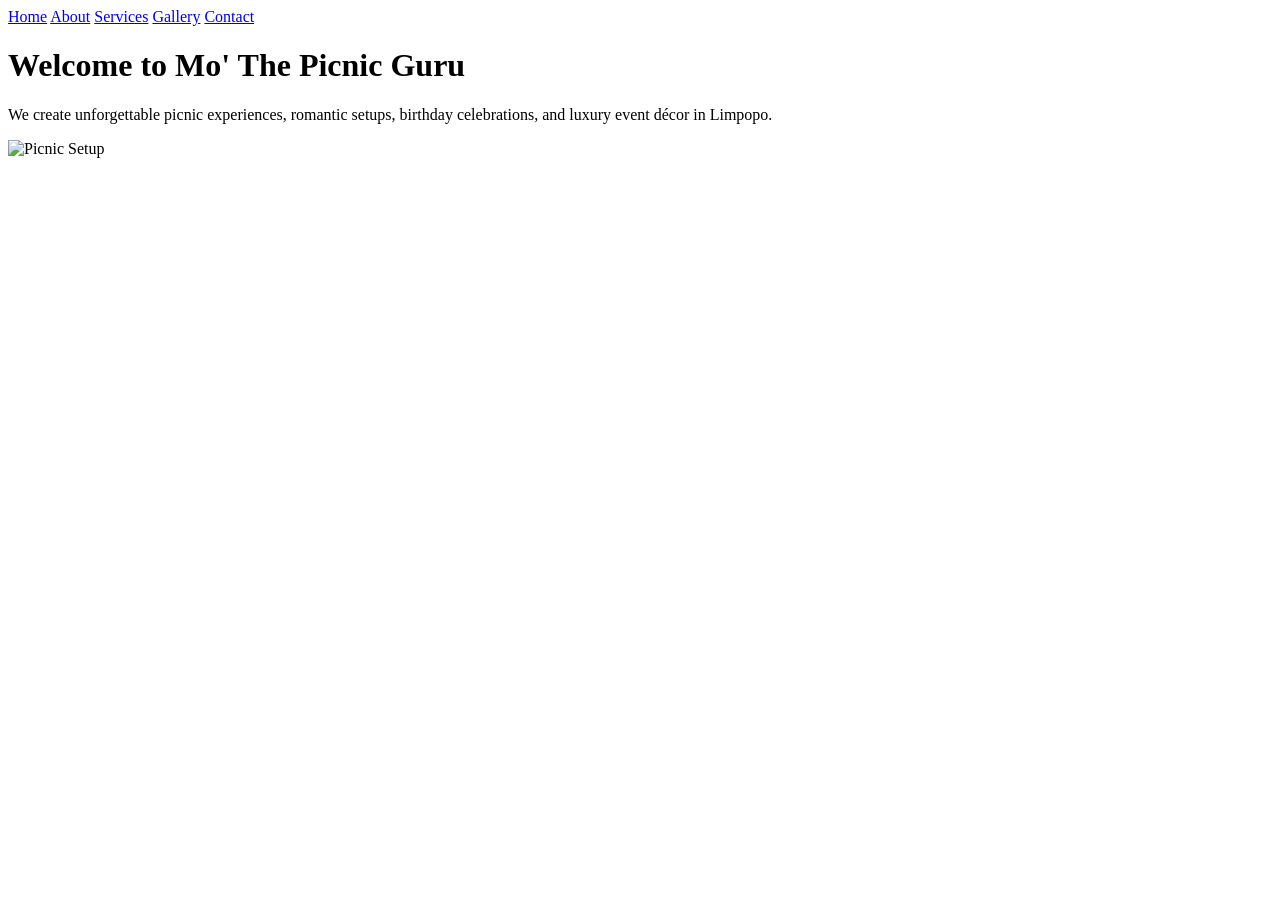
==== index.html @ 374769f3 "Update and rename index.html.txt to index.html Added comments for the navigation and updated the ima" ====
<!DOCTYPE html>
<html>

<head>
    <title>Mo' The Picnic Guru</title>
    <link rel="stylesheet" href="css/style.css">
</head>

<body>
<!-- This is a navigation menu -->
    <nav>
        <a href="index.html">Home</a>
        <a href="about.html">About</a>
        <a href="services.html">Services</a>
        <a href="gallery.html">Gallery</a>
        <a href="contact.html">Contact</a>
    </nav>

    <h1>Welcome to Mo' The Picnic Guru</h1>

    <p>
        We create unforgettable picnic experiences, romantic setups,
        birthday celebrations, and luxury event décor in Limpopo.
    </p>

    <img src="images/picnic1.jpeg" width="350" alt="Picnic Setup">

    <script src="js/script.js"></script>

</body>

</html>
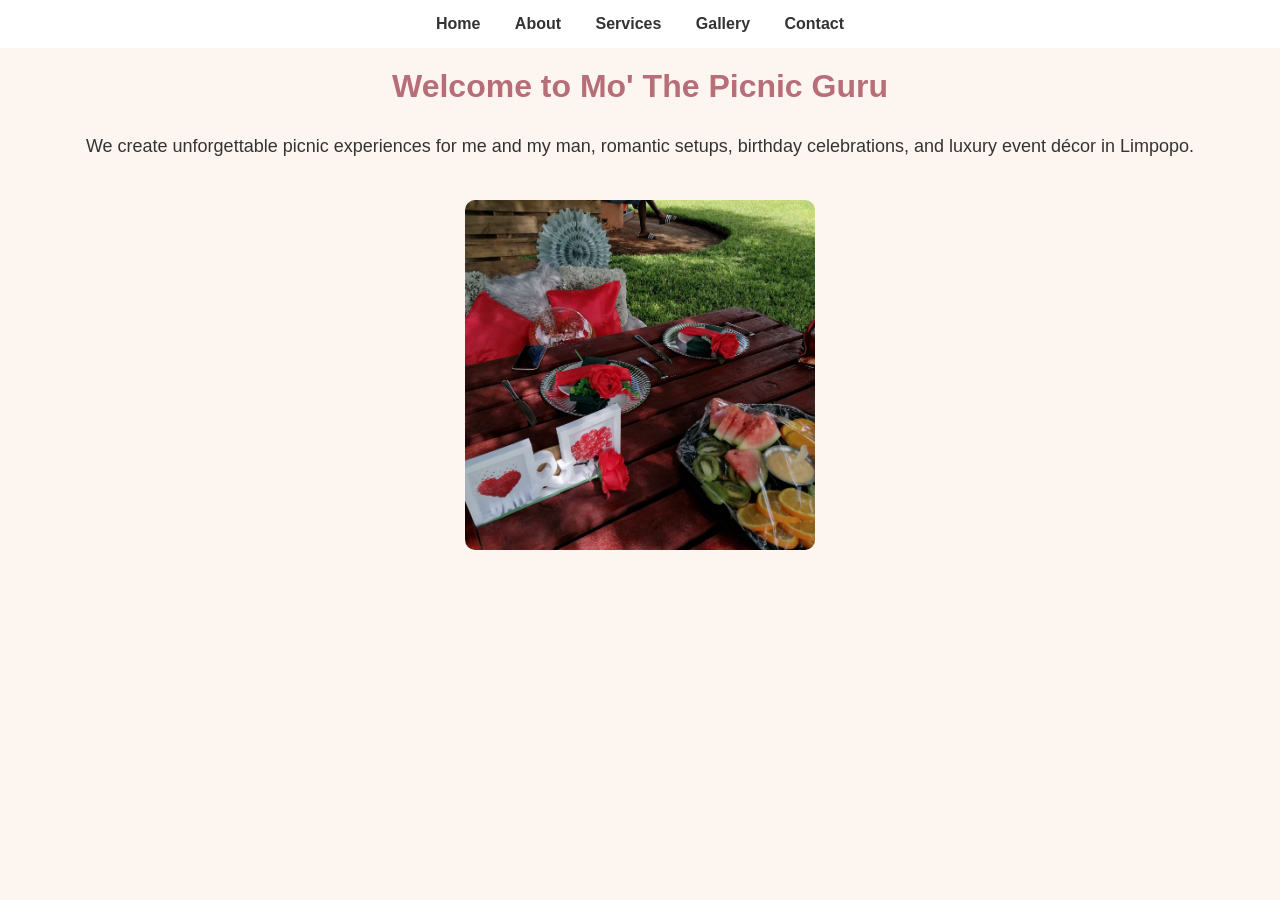
==== commit 32422c7f: "Update index.html" ====
--- a/index.html
+++ b/index.html
@@ -19,7 +19,7 @@
     <h1>Welcome to Mo' The Picnic Guru</h1>
 
     <p>
-        We create unforgettable picnic experiences, romantic setups,
+        We create unforgettable picnic experiences for me and my man, romantic setups,
         birthday celebrations, and luxury event décor in Limpopo.
     </p>
 
--- a/css/style.css
+++ b/css/style.css
@@ -0,0 +1,45 @@
+body {
+    font-family: Arial, sans-serif;
+    background-color: #fdf6f0;
+    margin: 0;
+    padding: 0;
+    text-align: center;
+}
+
+h1 {
+    color: #b76e79;
+    margin-top: 20px;
+}
+
+p {
+    font-size: 18px;
+    color: #333;
+    padding: 10px;
+}
+
+nav {
+    background-color: #fff;
+    padding: 15px;
+}
+
+nav a {
+    text-decoration: none;
+    color: #333;
+    margin: 15px;
+    font-weight: bold;
+}
+
+nav a:hover {
+    color: #b76e79;
+}
+
+img {
+    margin: 15px;
+    border-radius: 10px;
+}
+
+.gallery img {
+    width: 300px;
+    height: 200px;
+    object-fit: cover;
+}
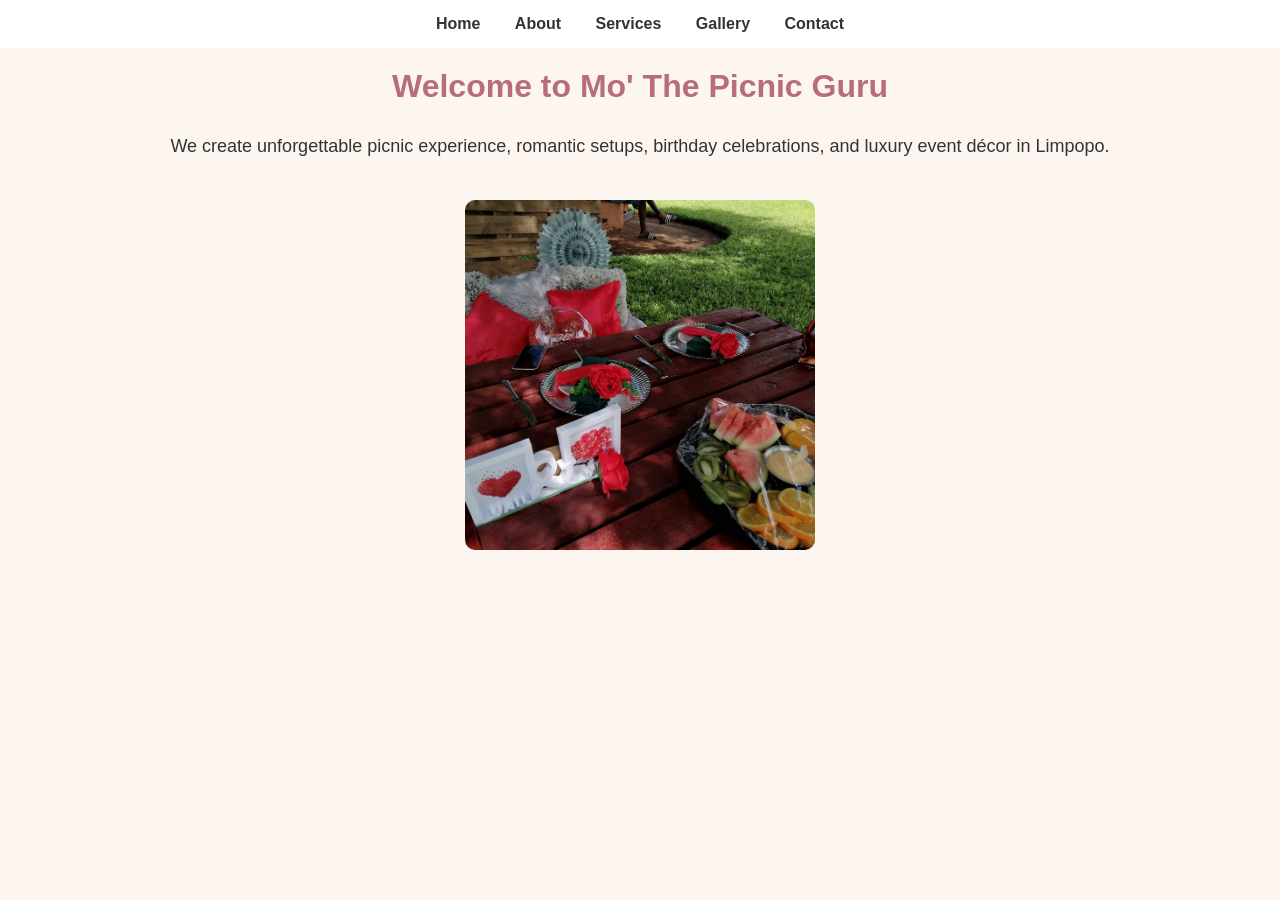
==== commit 42cb8b3d: "Update index.html Updated file with comments" ====
--- a/index.html
+++ b/index.html
@@ -2,6 +2,7 @@
 <html>
 
 <head>
+    <!-- This is the Title of the website  -->
     <title>Mo' The Picnic Guru</title>
     <link rel="stylesheet" href="css/style.css">
 </head>
@@ -19,10 +20,11 @@
     <h1>Welcome to Mo' The Picnic Guru</h1>
 
     <p>
-        We create unforgettable picnic experiences for me and my man, romantic setups,
+        We create unforgettable picnic experience, romantic setups,
         birthday celebrations, and luxury event décor in Limpopo.
     </p>
 
+    <!-- This is the main image -->
     <img src="images/picnic1.jpeg" width="350" alt="Picnic Setup">
 
     <script src="js/script.js"></script>
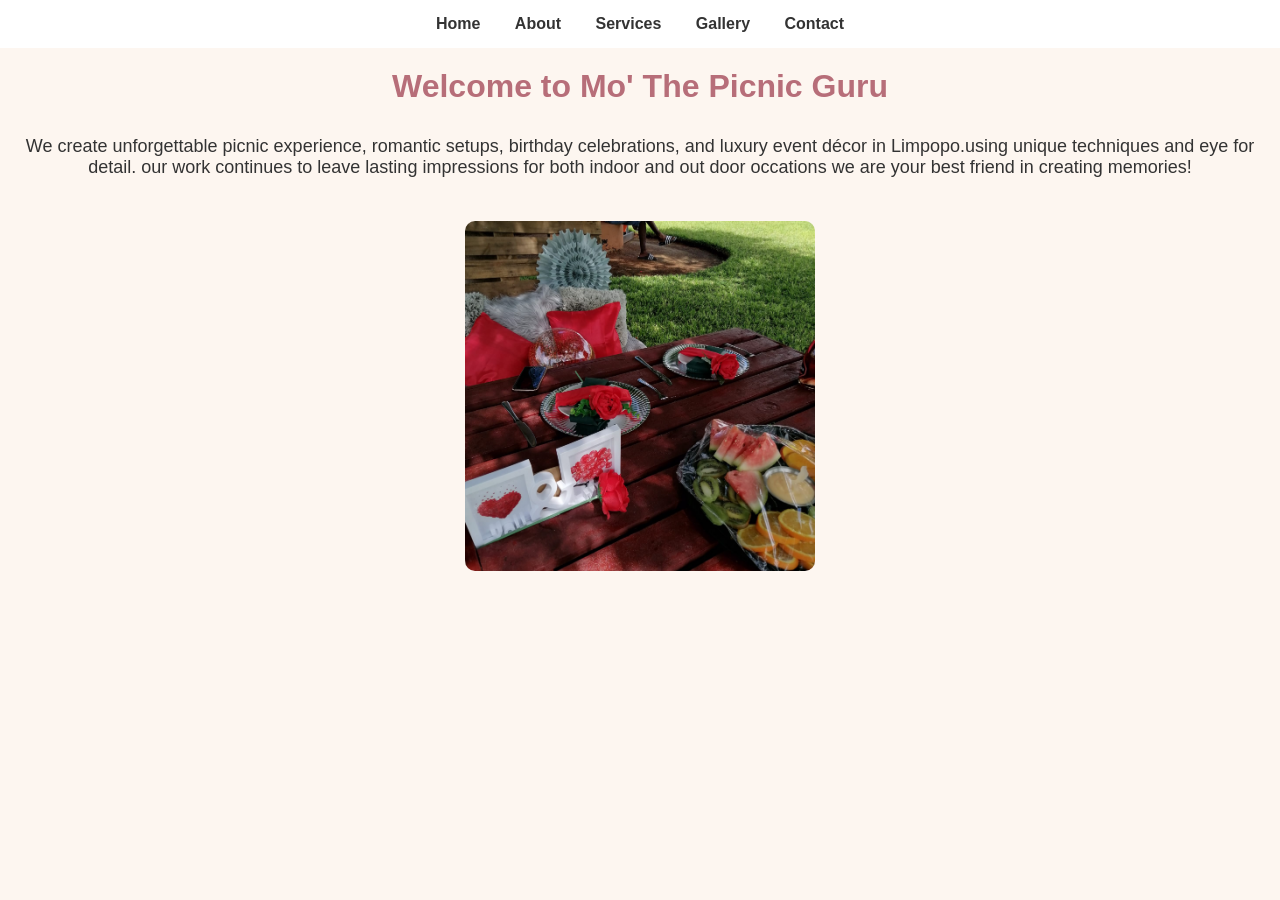
==== commit 12171f4c: "Add files via upload" ====
--- a/index.html
+++ b/index.html
@@ -14,14 +14,17 @@
         <a href="about.html">About</a>
         <a href="services.html">Services</a>
         <a href="gallery.html">Gallery</a>
-        <a href="contact.html">Contact</a>
+        <a href="contact.html">Contact</a> 
     </nav>
 
     <h1>Welcome to Mo' The Picnic Guru</h1>
 
     <p>
         We create unforgettable picnic experience, romantic setups,
-        birthday celebrations, and luxury event décor in Limpopo.
+        birthday celebrations, and luxury event décor in Limpopo.using unique techniques and
+         eye for detail. our work continues to leave lasting impressions for both indoor
+         and out door occations 
+         we are your best friend in creating memories!
     </p>
 
     <!-- This is the main image -->
@@ -31,4 +34,4 @@
 
 </body>
 
-</html>
+</html>
--- a/css/style.css
+++ b/css/style.css
@@ -42,4 +42,4 @@
     width: 300px;
     height: 200px;
     object-fit: cover;
-}
+}
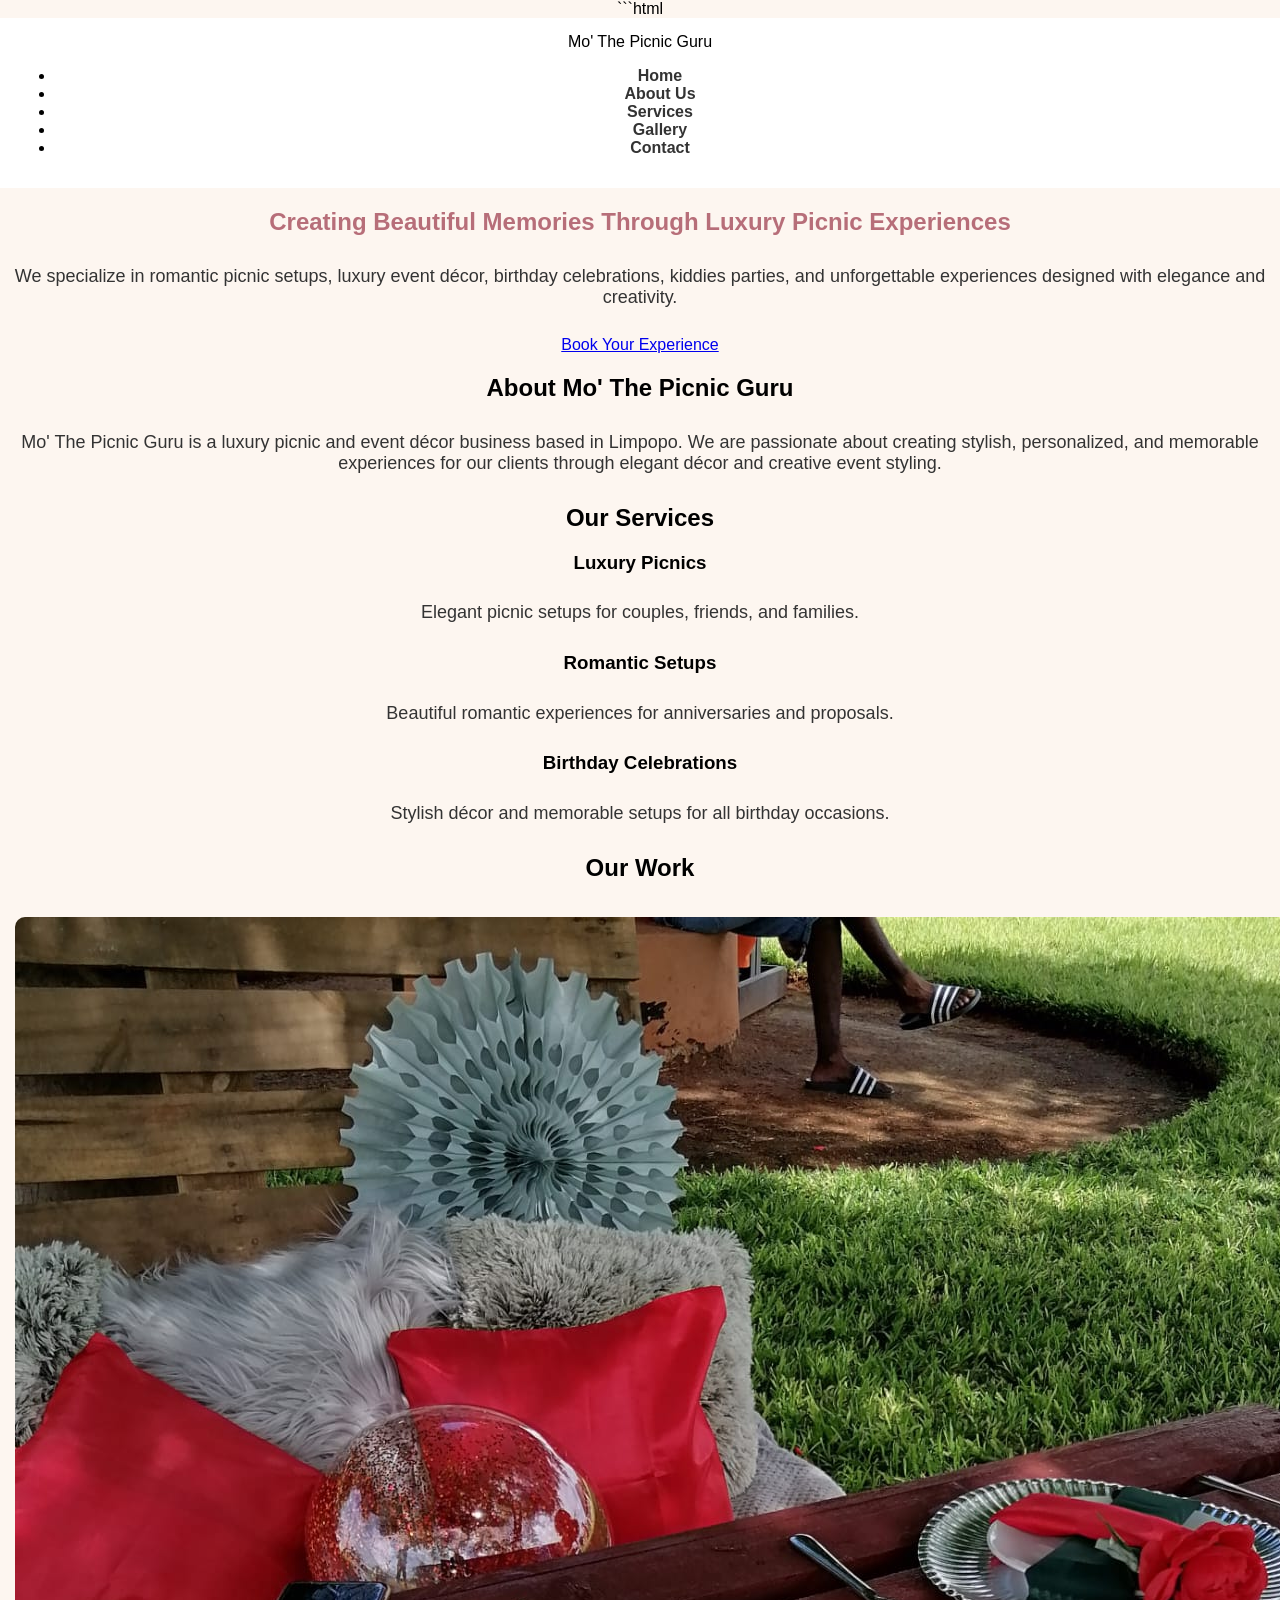
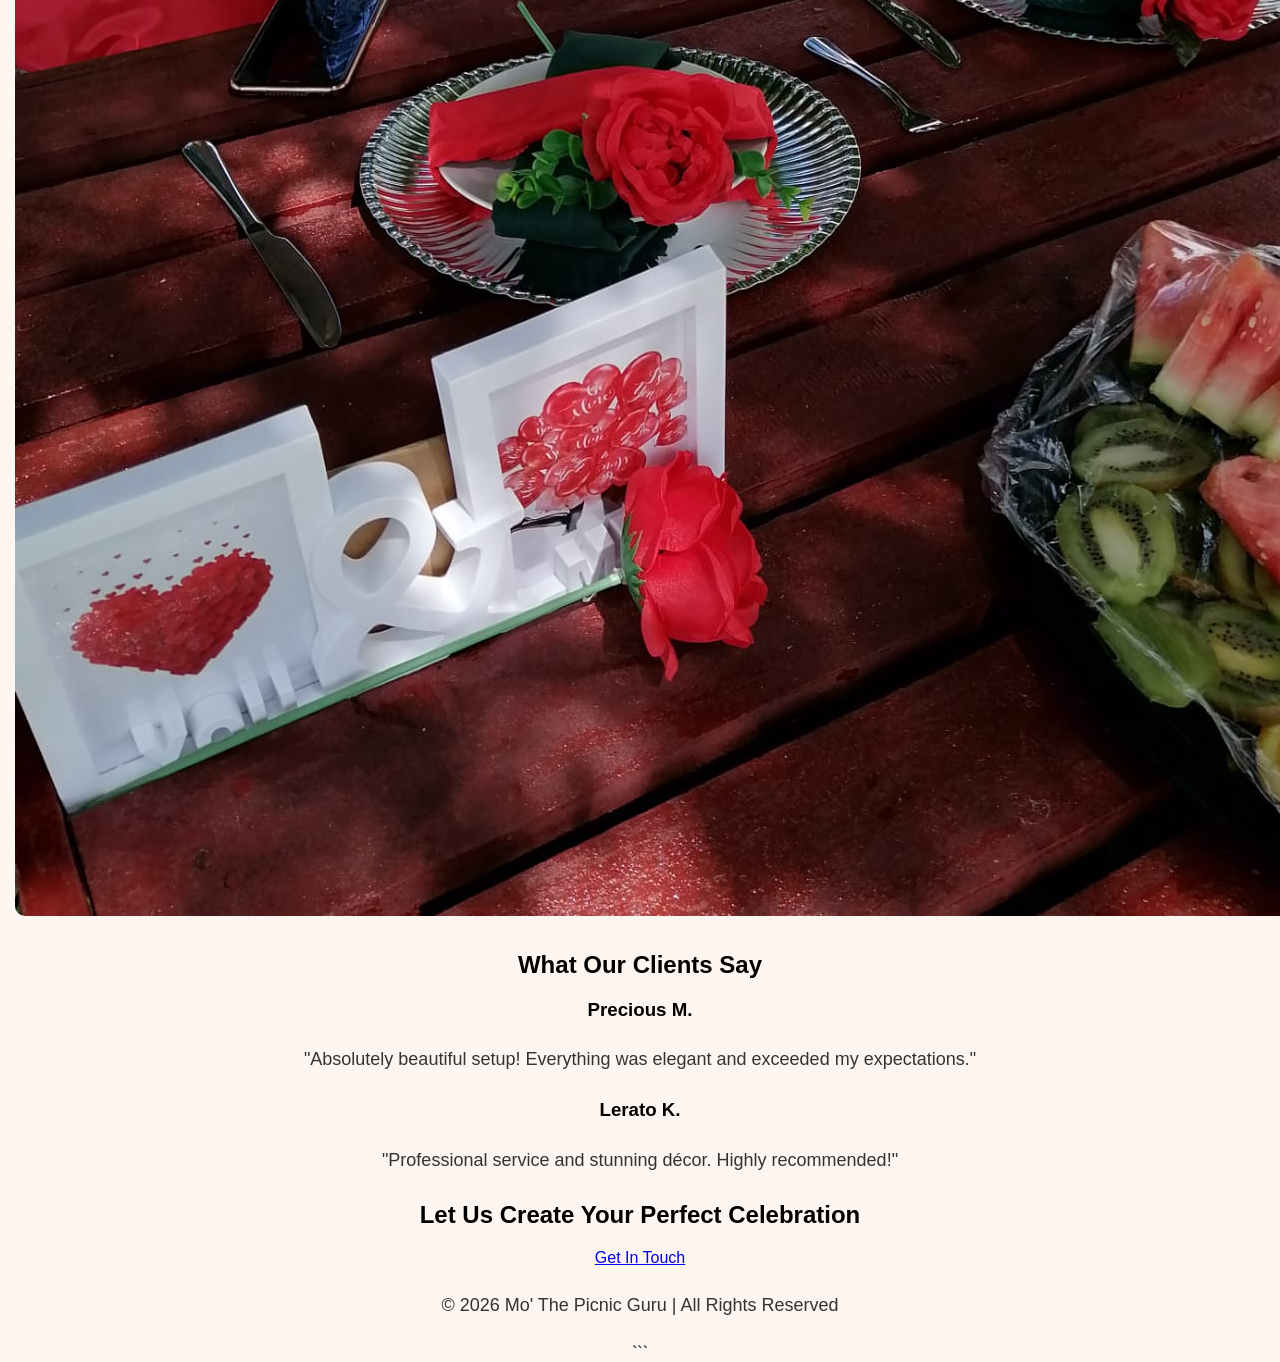
==== commit 218429a2: "Update index.html I enhanced my whole page to make it look better" ====
--- a/index.html
+++ b/index.html
@@ -1,37 +1,164 @@
+```html
 <!DOCTYPE html>
-<html>
+<html lang="en">
 
 <head>
-    <!-- This is the Title of the website  -->
-    <title>Mo' The Picnic Guru</title>
+    <meta charset="UTF-8">
+    <meta name="viewport" content="width=device-width, initial-scale=1.0">
+
+    <!-- Website Title -->
+    <title>Mo' The Picnic Guru | Luxury Picnic & Event Décor</title>
+
+    <!-- SEO Description -->
+    <meta name="description"
+        content="Mo' The Picnic Guru creates luxury picnic experiences, romantic setups, birthday celebrations, and elegant event décor in Limpopo.">
+
+    <!-- CSS -->
     <link rel="stylesheet" href="css/style.css">
+
+    <!-- Google Fonts -->
+    <link rel="preconnect" href="https://fonts.googleapis.com">
+    <link rel="preconnect" href="https://fonts.gstatic.com" crossorigin>
+
+    <link
+        href="https://fonts.googleapis.com/css2?family=Playfair+Display:wght@500;700&family=Poppins:wght@300;400;500;600&display=swap"
+        rel="stylesheet">
 </head>
 
 <body>
-<!-- This is a navigation menu -->
-    <nav>
-        <a href="index.html">Home</a>
-        <a href="about.html">About</a>
-        <a href="services.html">Services</a>
-        <a href="gallery.html">Gallery</a>
-        <a href="contact.html">Contact</a> 
-    </nav>
 
-    <h1>Welcome to Mo' The Picnic Guru</h1>
+    <!-- Navigation -->
+    <header>
+        <nav class="navbar">
+            <div class="logo">Mo' The Picnic Guru</div>
 
-    <p>
-        We create unforgettable picnic experience, romantic setups,
-        birthday celebrations, and luxury event décor in Limpopo.using unique techniques and
-         eye for detail. our work continues to leave lasting impressions for both indoor
-         and out door occations 
-         we are your best friend in creating memories!
-    </p>
+            <ul class="nav-links">
+                <li><a href="index.html">Home</a></li>
+                <li><a href="about.html">About Us</a></li>
+                <li><a href="services.html">Services</a></li>
+                <li><a href="gallery.html">Gallery</a></li>
+                <li><a href="contact.html">Contact</a></li>
+            </ul>
+        </nav>
+    </header>
 
-    <!-- This is the main image -->
-    <img src="images/picnic1.jpeg" width="350" alt="Picnic Setup">
+    <!-- Hero Section -->
+    <section class="hero-section">
+
+        <div class="hero-content">
+            <h1>Creating Beautiful Memories Through Luxury Picnic Experiences</h1>
+
+            <p>
+                We specialize in romantic picnic setups, luxury event décor,
+                birthday celebrations, kiddies parties, and unforgettable experiences
+                designed with elegance and creativity.
+            </p>
+
+            <a href="contact.html" class="hero-btn">Book Your Experience</a>
+        </div>
+
+    </section>
+
+    <!-- About Preview -->
+    <section class="about-preview">
+
+        <div class="section-title">
+            <h2>About Mo' The Picnic Guru</h2>
+        </div>
+
+        <p>
+            Mo' The Picnic Guru is a luxury picnic and event décor business based in Limpopo.
+            We are passionate about creating stylish, personalized, and memorable experiences
+            for our clients through elegant décor and creative event styling.
+        </p>
+
+    </section>
+
+    <!-- Services Section -->
+    <section class="services-section">
+
+        <div class="section-title">
+            <h2>Our Services</h2>
+        </div>
+
+        <div class="services-container">
+
+            <div class="service-card">
+                <h3>Luxury Picnics</h3>
+                <p>Elegant picnic setups for couples, friends, and families.</p>
+            </div>
+
+            <div class="service-card">
+                <h3>Romantic Setups</h3>
+                <p>Beautiful romantic experiences for anniversaries and proposals.</p>
+            </div>
+
+            <div class="service-card">
+                <h3>Birthday Celebrations</h3>
+                <p>Stylish décor and memorable setups for all birthday occasions.</p>
+            </div>
+
+        </div>
+
+    </section>
+
+    <!-- Gallery Preview -->
+    <section class="gallery-preview">
+
+        <div class="section-title">
+            <h2>Our Work</h2>
+        </div>
+
+        <img src="images/picnic1.jpeg" alt="Luxury Picnic Setup">
+
+    </section>
+
+    <!-- Testimonials -->
+    <section class="testimonials">
+
+        <div class="section-title">
+            <h2>What Our Clients Say</h2>
+        </div>
+
+        <div class="testimonial-container">
+
+            <div class="testimonial-card">
+                <h3>Precious M.</h3>
+                <p>
+                    "Absolutely beautiful setup! Everything was elegant and exceeded my expectations."
+                </p>
+            </div>
+
+            <div class="testimonial-card">
+                <h3>Lerato K.</h3>
+                <p>
+                    "Professional service and stunning décor. Highly recommended!"
+                </p>
+            </div>
+
+        </div>
+
+    </section>
+
+    <!-- Call To Action -->
+    <section class="cta-section">
+
+        <h2>Let Us Create Your Perfect Celebration</h2>
+
+        <a href="contact.html" class="hero-btn">Get In Touch</a>
+
+    </section>
+
+    <!-- Footer -->
+    <footer>
+
+        <p>&copy; 2026 Mo' The Picnic Guru | All Rights Reserved</p>
+
+    </footer>
 
     <script src="js/script.js"></script>
 
 </body>
 
-</html>+</html>
+```
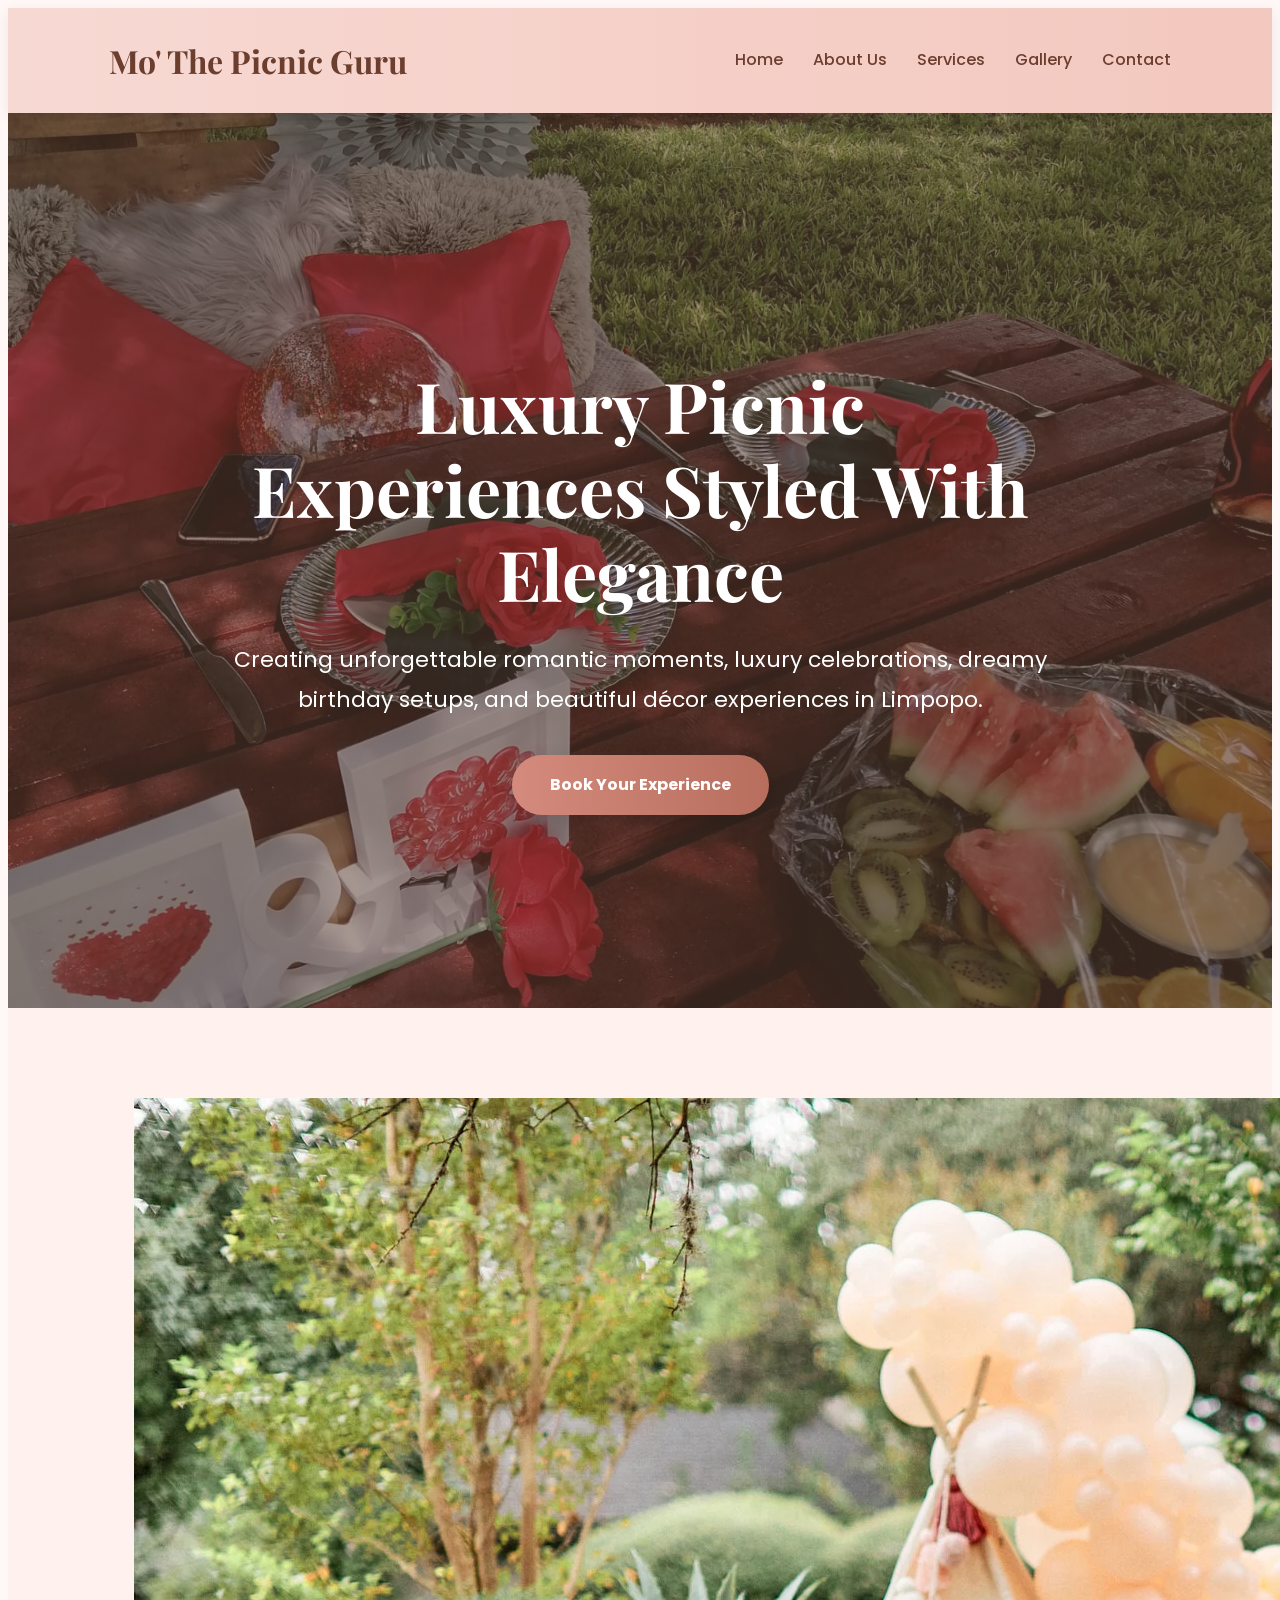
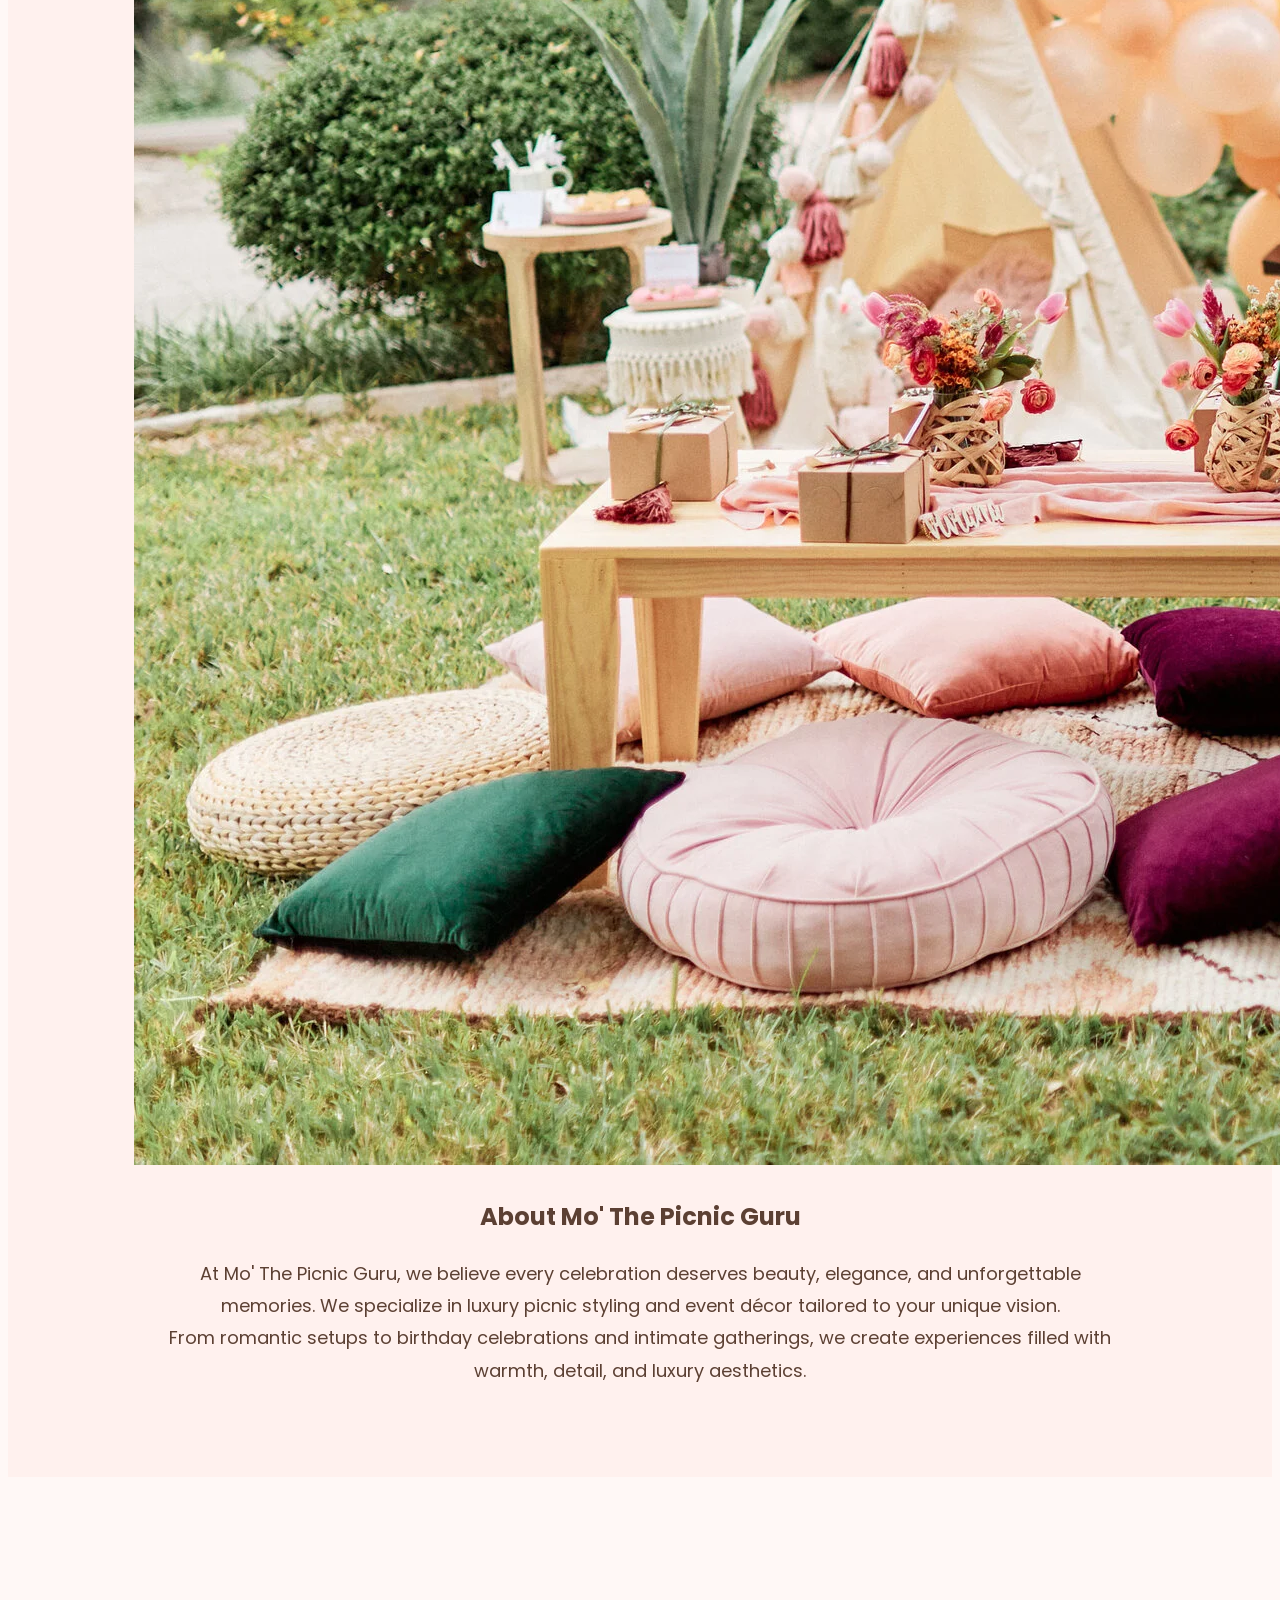
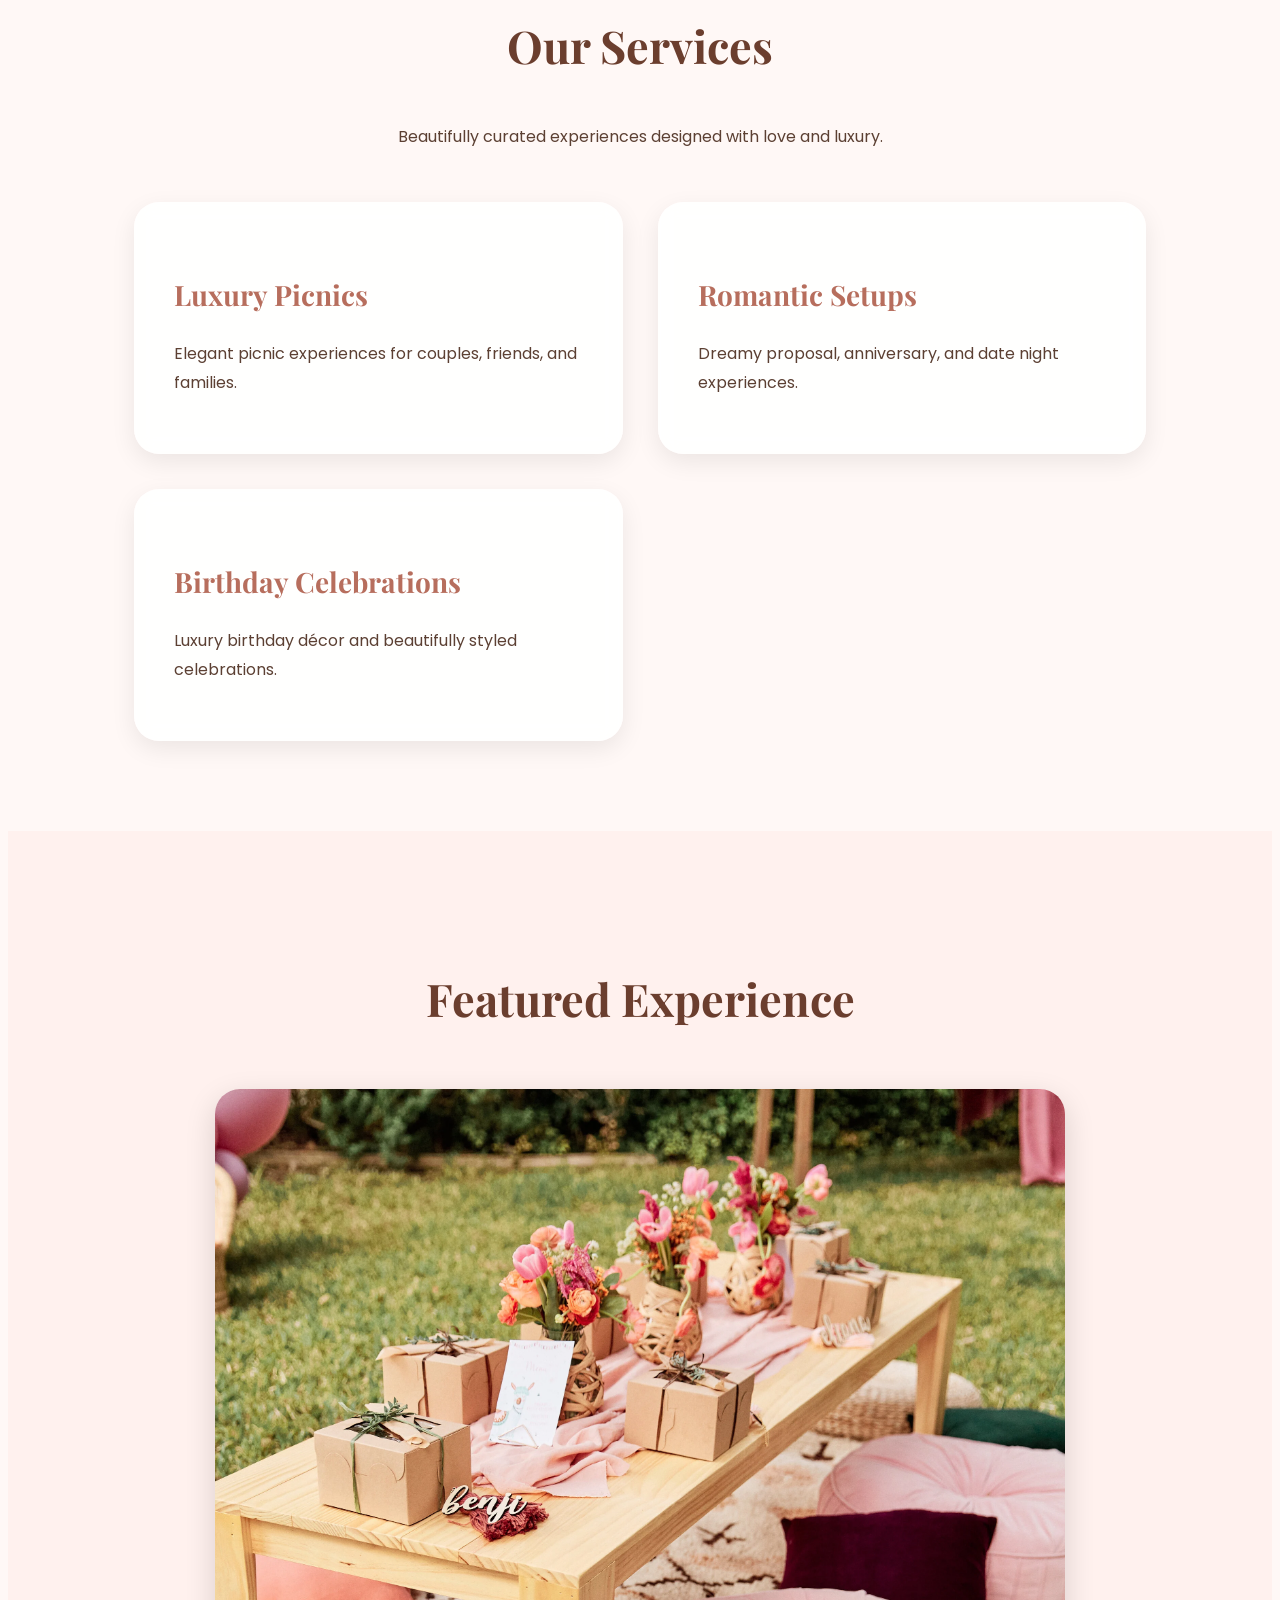
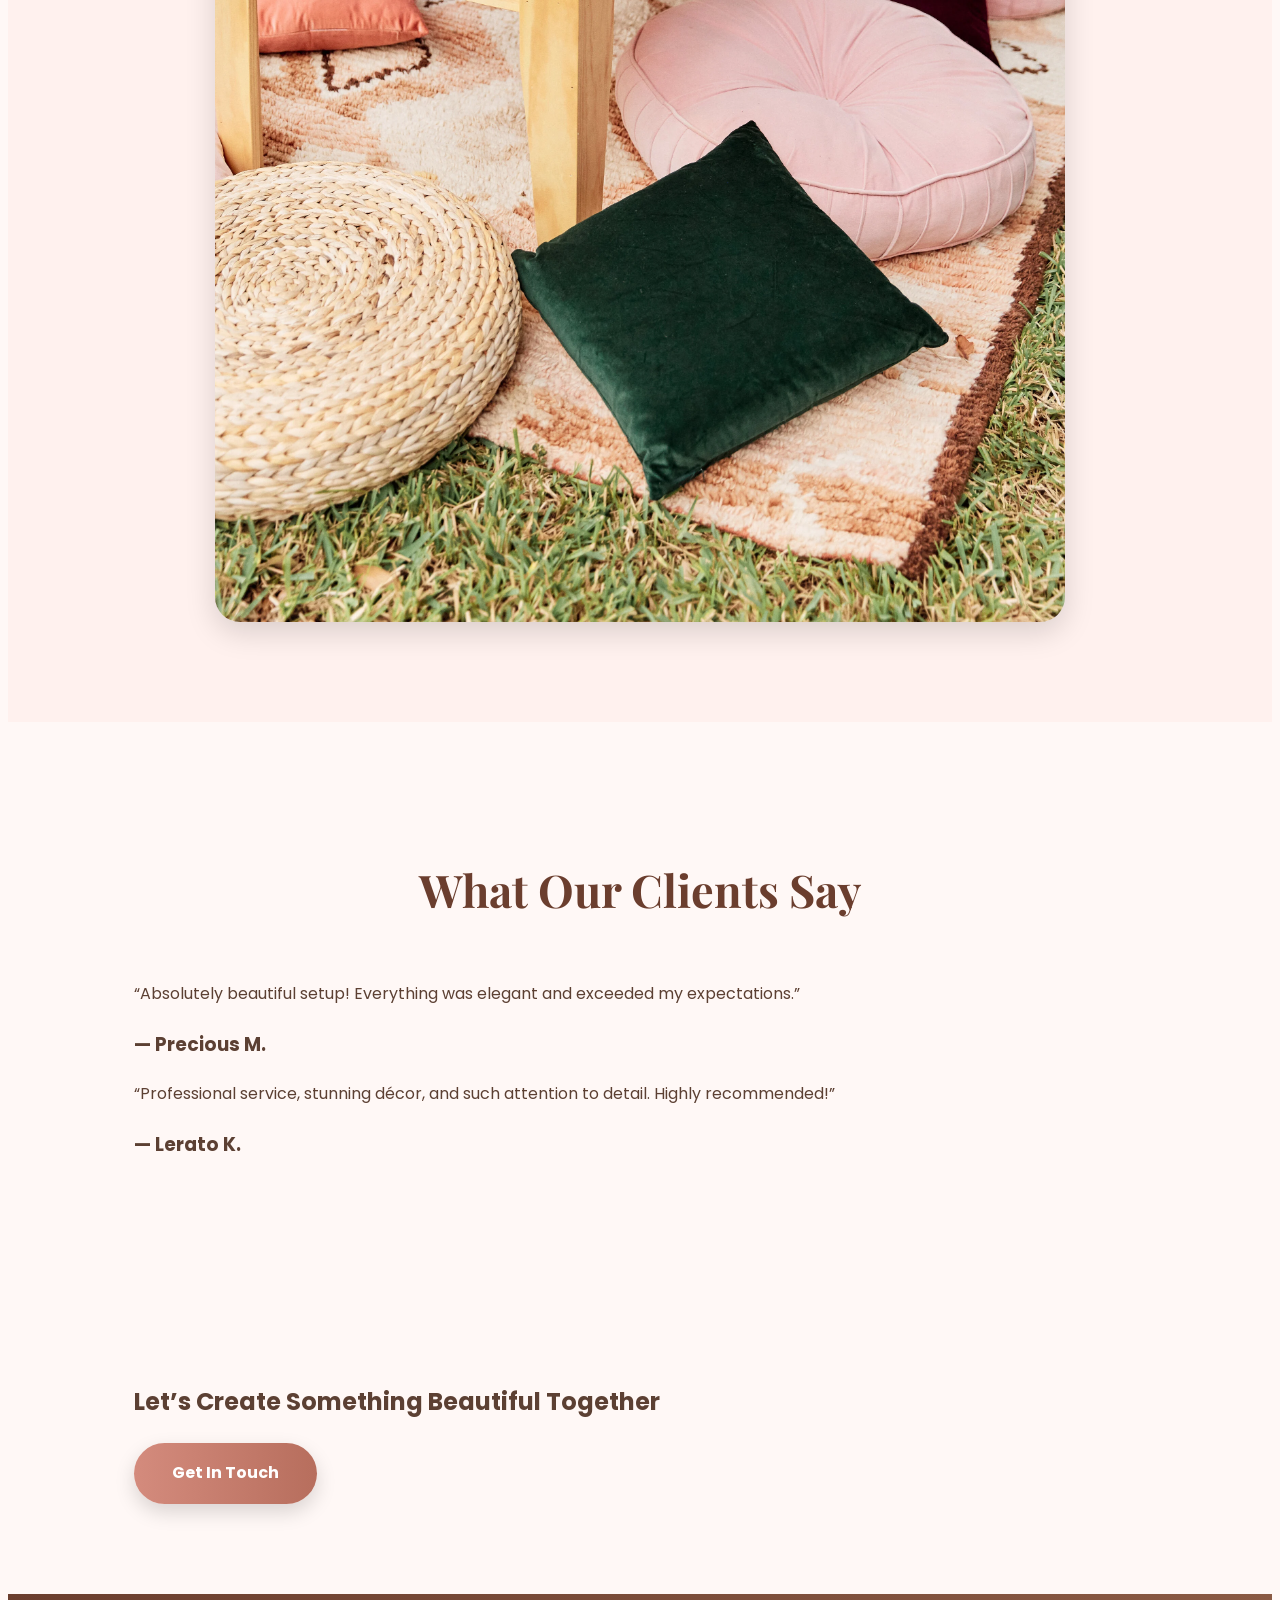
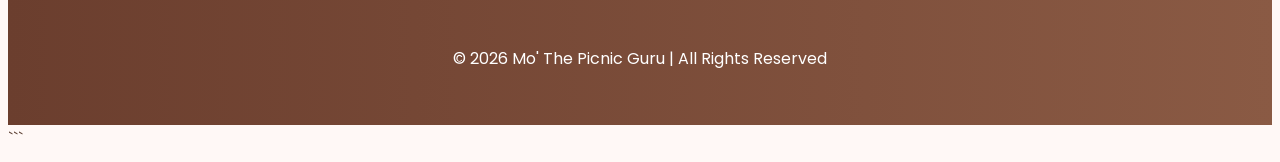
==== commit a2788dd2: "Update index.html" ====
--- a/index.html
+++ b/index.html
@@ -1,4 +1,3 @@
-```html
 <!DOCTYPE html>
 <html lang="en">
 
@@ -6,14 +5,11 @@
     <meta charset="UTF-8">
     <meta name="viewport" content="width=device-width, initial-scale=1.0">
 
-    <!-- Website Title -->
     <title>Mo' The Picnic Guru | Luxury Picnic & Event Décor</title>
 
-    <!-- SEO Description -->
     <meta name="description"
-        content="Mo' The Picnic Guru creates luxury picnic experiences, romantic setups, birthday celebrations, and elegant event décor in Limpopo.">
+        content="Luxury picnic experiences, romantic setups, birthday celebrations, and elegant décor in Limpopo.">
 
-    <!-- CSS -->
     <link rel="stylesheet" href="css/style.css">
 
     <!-- Google Fonts -->
@@ -30,31 +26,36 @@
     <!-- Navigation -->
     <header>
         <nav class="navbar">
+
             <div class="logo">Mo' The Picnic Guru</div>
 
             <ul class="nav-links">
-                <li><a href="index.html">Home</a></li>
+                <li><a href="index.html" class="active">Home</a></li>
                 <li><a href="about.html">About Us</a></li>
                 <li><a href="services.html">Services</a></li>
                 <li><a href="gallery.html">Gallery</a></li>
                 <li><a href="contact.html">Contact</a></li>
             </ul>
+
         </nav>
     </header>
 
     <!-- Hero Section -->
     <section class="hero-section">
 
+        <div class="hero-overlay"></div>
+
         <div class="hero-content">
-            <h1>Creating Beautiful Memories Through Luxury Picnic Experiences</h1>
+
+            <h1>Luxury Picnic Experiences Styled With Elegance</h1>
 
             <p>
-                We specialize in romantic picnic setups, luxury event décor,
-                birthday celebrations, kiddies parties, and unforgettable experiences
-                designed with elegance and creativity.
+                Creating unforgettable romantic moments, luxury celebrations,
+                dreamy birthday setups, and beautiful décor experiences in Limpopo.
             </p>
 
             <a href="contact.html" class="hero-btn">Book Your Experience</a>
+
         </div>
 
     </section>
@@ -62,40 +63,52 @@
     <!-- About Preview -->
     <section class="about-preview">
 
-        <div class="section-title">
-            <h2>About Mo' The Picnic Guru</h2>
+        <div class="about-image">
+            <img src="images/picnic16.jpeg" alt="Luxury Picnic Setup">
         </div>
 
-        <p>
-            Mo' The Picnic Guru is a luxury picnic and event décor business based in Limpopo.
-            We are passionate about creating stylish, personalized, and memorable experiences
-            for our clients through elegant décor and creative event styling.
-        </p>
+        <div class="about-text">
+
+            <h2>About Mo' The Picnic Guru</h2>
+
+            <p>
+                At Mo' The Picnic Guru, we believe every celebration deserves beauty,
+                elegance, and unforgettable memories. We specialize in luxury picnic
+                styling and event décor tailored to your unique vision.
+            </p>
+
+            <p>
+                From romantic setups to birthday celebrations and intimate gatherings,
+                we create experiences filled with warmth, detail, and luxury aesthetics.
+            </p>
+
+        </div>
 
     </section>
 
-    <!-- Services Section -->
+    <!-- Services -->
     <section class="services-section">
 
         <div class="section-title">
             <h2>Our Services</h2>
+            <p>Beautifully curated experiences designed with love and luxury.</p>
         </div>
 
         <div class="services-container">
 
             <div class="service-card">
                 <h3>Luxury Picnics</h3>
-                <p>Elegant picnic setups for couples, friends, and families.</p>
+                <p>Elegant picnic experiences for couples, friends, and families.</p>
             </div>
 
             <div class="service-card">
                 <h3>Romantic Setups</h3>
-                <p>Beautiful romantic experiences for anniversaries and proposals.</p>
+                <p>Dreamy proposal, anniversary, and date night experiences.</p>
             </div>
 
             <div class="service-card">
                 <h3>Birthday Celebrations</h3>
-                <p>Stylish décor and memorable setups for all birthday occasions.</p>
+                <p>Luxury birthday décor and beautifully styled celebrations.</p>
             </div>
 
         </div>
@@ -106,10 +119,12 @@
     <section class="gallery-preview">
 
         <div class="section-title">
-            <h2>Our Work</h2>
+            <h2>Featured Experience</h2>
         </div>
 
-        <img src="images/picnic1.jpeg" alt="Luxury Picnic Setup">
+        <div class="gallery-image">
+            <img src="images/picnic6.jpeg" alt="Luxury Picnic Experience">
+        </div>
 
     </section>
 
@@ -123,27 +138,29 @@
         <div class="testimonial-container">
 
             <div class="testimonial-card">
-                <h3>Precious M.</h3>
                 <p>
-                    "Absolutely beautiful setup! Everything was elegant and exceeded my expectations."
+                    “Absolutely beautiful setup! Everything was elegant and exceeded my expectations.”
                 </p>
+
+                <h3>— Precious M.</h3>
             </div>
 
             <div class="testimonial-card">
-                <h3>Lerato K.</h3>
                 <p>
-                    "Professional service and stunning décor. Highly recommended!"
+                    “Professional service, stunning décor, and such attention to detail. Highly recommended!”
                 </p>
+
+                <h3>— Lerato K.</h3>
             </div>
 
         </div>
 
     </section>
 
-    <!-- Call To Action -->
+    <!-- CTA -->
     <section class="cta-section">
 
-        <h2>Let Us Create Your Perfect Celebration</h2>
+        <h2>Let’s Create Something Beautiful Together</h2>
 
         <a href="contact.html" class="hero-btn">Get In Touch</a>
 
@@ -156,8 +173,6 @@
 
     </footer>
 
-    <script src="js/script.js"></script>
-
 </body>
 
 </html>
--- a/css/style.css
+++ b/css/style.css
@@ -1,45 +1,531 @@
-body {
-    font-family: Arial, sans-serif;
-    background-color: #fdf6f0;
+```css
+/* =========================
+   GOOGLE FONTS
+========================= */
+
+@import url('https://fonts.googleapis.com/css2?family=Playfair+Display:wght@500;700&family=Poppins:wght@300;400;500;600&display=swap');
+
+/* =========================
+   GLOBAL STYLING
+========================= */
+
+*{
     margin: 0;
     padding: 0;
+    box-sizing: border-box;
+}
+
+html{
+    scroll-behavior: smooth;
+}
+
+body{
+
+    font-family: 'Poppins', sans-serif;
+
+    background: #fff8f6;
+
+    color: #5c4033;
+
+    line-height: 1.8;
+}
+
+/* =========================
+   NAVIGATION
+========================= */
+
+.navbar{
+
+    display: flex;
+    justify-content: space-between;
+    align-items: center;
+
+    padding: 22px 8%;
+
+    background: linear-gradient(to right, #f7d9d3, #f3c8be);
+
+    position: sticky;
+    top: 0;
+    z-index: 1000;
+
+    box-shadow: 0px 4px 15px rgba(0,0,0,0.08);
+}
+
+.logo{
+
+    font-family: 'Playfair Display', serif;
+
+    font-size: 32px;
+
+    color: #6b3e2e;
+
+    font-weight: bold;
+}
+
+.nav-links{
+
+    display: flex;
+    gap: 30px;
+
+    list-style: none;
+}
+
+.nav-links a{
+
+    text-decoration: none;
+
+    color: #6b3e2e;
+
+    font-weight: 500;
+
+    transition: 0.3s ease;
+}
+
+.nav-links a:hover{
+
+    color: #d48b7d;
+
+    transform: translateY(-2px);
+}
+
+/* =========================
+   HERO SECTION
+========================= */
+
+.hero-section{
+
+    min-height: 95vh;
+
+    background:
+    linear-gradient(
+        rgba(92,64,51,0.55),
+        rgba(92,64,51,0.55)
+    ),
+    url('../images/picnic1.jpeg');
+
+    background-size: cover;
+    background-position: center;
+
+    display: flex;
+    justify-content: center;
+    align-items: center;
+
     text-align: center;
-}
-
-h1 {
-    color: #b76e79;
-    margin-top: 20px;
-}
-
-p {
+
+    padding: 20px;
+}
+
+.hero-content{
+
+    max-width: 850px;
+
+    color: white;
+
+    animation: fadeIn 1.5s ease;
+}
+
+.hero-content h1{
+
+    font-size: 70px;
+
+    margin-bottom: 25px;
+
+    font-family: 'Playfair Display', serif;
+
+    line-height: 1.2;
+}
+
+.hero-content p{
+
+    font-size: 22px;
+
+    margin-bottom: 35px;
+}
+
+/* =========================
+   BUTTONS
+========================= */
+
+.hero-btn{
+
+    display: inline-block;
+
+    padding: 16px 38px;
+
+    background: linear-gradient(to right, #d48b7d, #b76e5d);
+
+    color: white;
+
+    text-decoration: none;
+
+    border-radius: 50px;
+
+    font-weight: bold;
+
+    transition: 0.4s ease;
+
+    box-shadow: 0px 8px 20px rgba(0,0,0,0.15);
+}
+
+.hero-btn:hover{
+
+    transform: translateY(-5px) scale(1.05);
+
+    box-shadow: 0px 12px 25px rgba(0,0,0,0.2);
+}
+
+/* =========================
+   GENERAL SECTIONS
+========================= */
+
+section{
+
+    padding: 90px 10%;
+}
+
+.section-title{
+
+    text-align: center;
+
+    margin-bottom: 50px;
+}
+
+.section-title h2{
+
+    font-size: 45px;
+
+    color: #6b3e2e;
+
+    font-family: 'Playfair Display', serif;
+}
+
+/* =========================
+   PAGE HEADINGS
+========================= */
+
+.about-heading{
+
+    background:
+    linear-gradient(
+        to right,
+        #f7d9d3,
+        #fbe9e4
+    );
+
+    text-align: center;
+
+    padding: 90px 20px;
+}
+
+.about-heading h1{
+
+    font-size: 60px;
+
+    color: #6b3e2e;
+
+    font-family: 'Playfair Display', serif;
+}
+
+/* =========================
+   ABOUT PREVIEW
+========================= */
+
+.about-preview{
+
+    text-align: center;
+
+    background-color: #fff1ee;
+}
+
+.about-preview p{
+
+    max-width: 950px;
+
+    margin: auto;
+
     font-size: 18px;
-    color: #333;
-    padding: 10px;
-}
-
-nav {
-    background-color: #fff;
-    padding: 15px;
-}
-
-nav a {
-    text-decoration: none;
-    color: #333;
-    margin: 15px;
-    font-weight: bold;
-}
-
-nav a:hover {
-    color: #b76e79;
-}
-
-img {
-    margin: 15px;
-    border-radius: 10px;
-}
-
-.gallery img {
-    width: 300px;
-    height: 200px;
+}
+
+/* =========================
+   SERVICES SECTION
+========================= */
+
+.services-section{
+
+    background-color: #fff8f6;
+}
+
+.services-container{
+
+    display: grid;
+
+    grid-template-columns: repeat(auto-fit, minmax(320px, 1fr));
+
+    gap: 35px;
+}
+
+.service-card{
+
+    background: rgba(255,255,255,0.9);
+
+    backdrop-filter: blur(10px);
+
+    padding: 40px;
+
+    border-radius: 25px;
+
+    box-shadow: 0px 8px 25px rgba(0,0,0,0.08);
+
+    transition: 0.5s ease;
+}
+
+.service-card:hover{
+
+    transform: translateY(-12px);
+
+    box-shadow: 0px 15px 35px rgba(0,0,0,0.15);
+}
+
+.service-card h3{
+
+    font-size: 28px;
+
+    color: #b76e5d;
+
+    margin-bottom: 20px;
+
+    font-family: 'Playfair Display', serif;
+}
+
+/* =========================
+   GALLERY SECTION
+========================= */
+
+.gallery-section{
+
+    background-color: #fff8f6;
+}
+
+.gallery-container{
+
+    display: grid;
+
+    grid-template-columns: repeat(auto-fit, minmax(300px, 1fr));
+
+    gap: 35px;
+}
+
+.gallery-card{
+
+    overflow: hidden;
+
+    border-radius: 25px;
+
+    background: white;
+
+    box-shadow: 0px 8px 25px rgba(0,0,0,0.1);
+
+    transition: 0.5s ease;
+}
+
+.gallery-card:hover{
+
+    transform: scale(1.03);
+}
+
+.gallery-card img{
+
+    width: 100%;
+
+    height: 320px;
+
     object-fit: cover;
-}+
+    transition: 0.5s ease;
+}
+
+.gallery-card:hover img{
+
+    transform: scale(1.08);
+}
+
+.gallery-info{
+
+    padding: 30px;
+}
+
+.gallery-info h3{
+
+    color: #b76e5d;
+
+    font-size: 26px;
+
+    margin-bottom: 15px;
+
+    font-family: 'Playfair Display', serif;
+}
+
+/* =========================
+   CONTACT FORM
+========================= */
+
+form input,
+form select,
+form textarea{
+
+    width: 100%;
+
+    padding: 16px;
+
+    border-radius: 14px;
+
+    border: 1px solid #d8b4a0;
+
+    background-color: #fff8f6;
+
+    font-family: 'Poppins', sans-serif;
+
+    font-size: 15px;
+
+    transition: 0.3s;
+}
+
+form input:focus,
+form select:focus,
+form textarea:focus{
+
+    outline: none;
+
+    border: 2px solid #d48b7d;
+
+    box-shadow: 0px 0px 10px rgba(212,139,125,0.2);
+}
+
+form label{
+
+    font-weight: 500;
+
+    color: #6b3e2e;
+}
+
+/* =========================
+   IMAGE PREVIEW SECTION
+========================= */
+
+.gallery-preview{
+
+    text-align: center;
+
+    background-color: #fff1ee;
+}
+
+.gallery-preview img{
+
+    width: 85%;
+
+    max-width: 850px;
+
+    border-radius: 25px;
+
+    box-shadow: 0px 10px 30px rgba(0,0,0,0.15);
+
+    transition: 0.5s ease;
+}
+
+.gallery-preview img:hover{
+
+    transform: scale(1.02);
+}
+
+/* =========================
+   FOOTER
+========================= */
+
+footer{
+
+    background: linear-gradient(to right, #6b3e2e, #8a5a44);
+
+    color: white;
+
+    text-align: center;
+
+    padding: 35px;
+}
+
+/* =========================
+   ANIMATIONS
+========================= */
+
+@keyframes fadeIn{
+
+    from{
+
+        opacity: 0;
+        transform: translateY(30px);
+    }
+
+    to{
+
+        opacity: 1;
+        transform: translateY(0);
+    }
+}
+
+/* =========================
+   MOBILE RESPONSIVE
+========================= */
+
+@media(max-width: 768px){
+
+    .navbar{
+
+        flex-direction: column;
+
+        gap: 20px;
+    }
+
+    .nav-links{
+
+        flex-direction: column;
+
+        text-align: center;
+    }
+
+    .hero-content h1{
+
+        font-size: 42px;
+    }
+
+    .hero-content p{
+
+        font-size: 18px;
+    }
+
+    .about-heading h1{
+
+        font-size: 42px;
+    }
+
+    .section-title h2{
+
+        font-size: 34px;
+    }
+
+    section{
+
+        padding: 70px 7%;
+    }
+}
+```
+```css id="activeimg002"
+/* =========================
+   ACTIVE GALLERY IMAGE
+========================= */
+
+.active-image{
+
+    transform: scale(1.08);
+
+    transition: 0.4s ease;
+}
+```
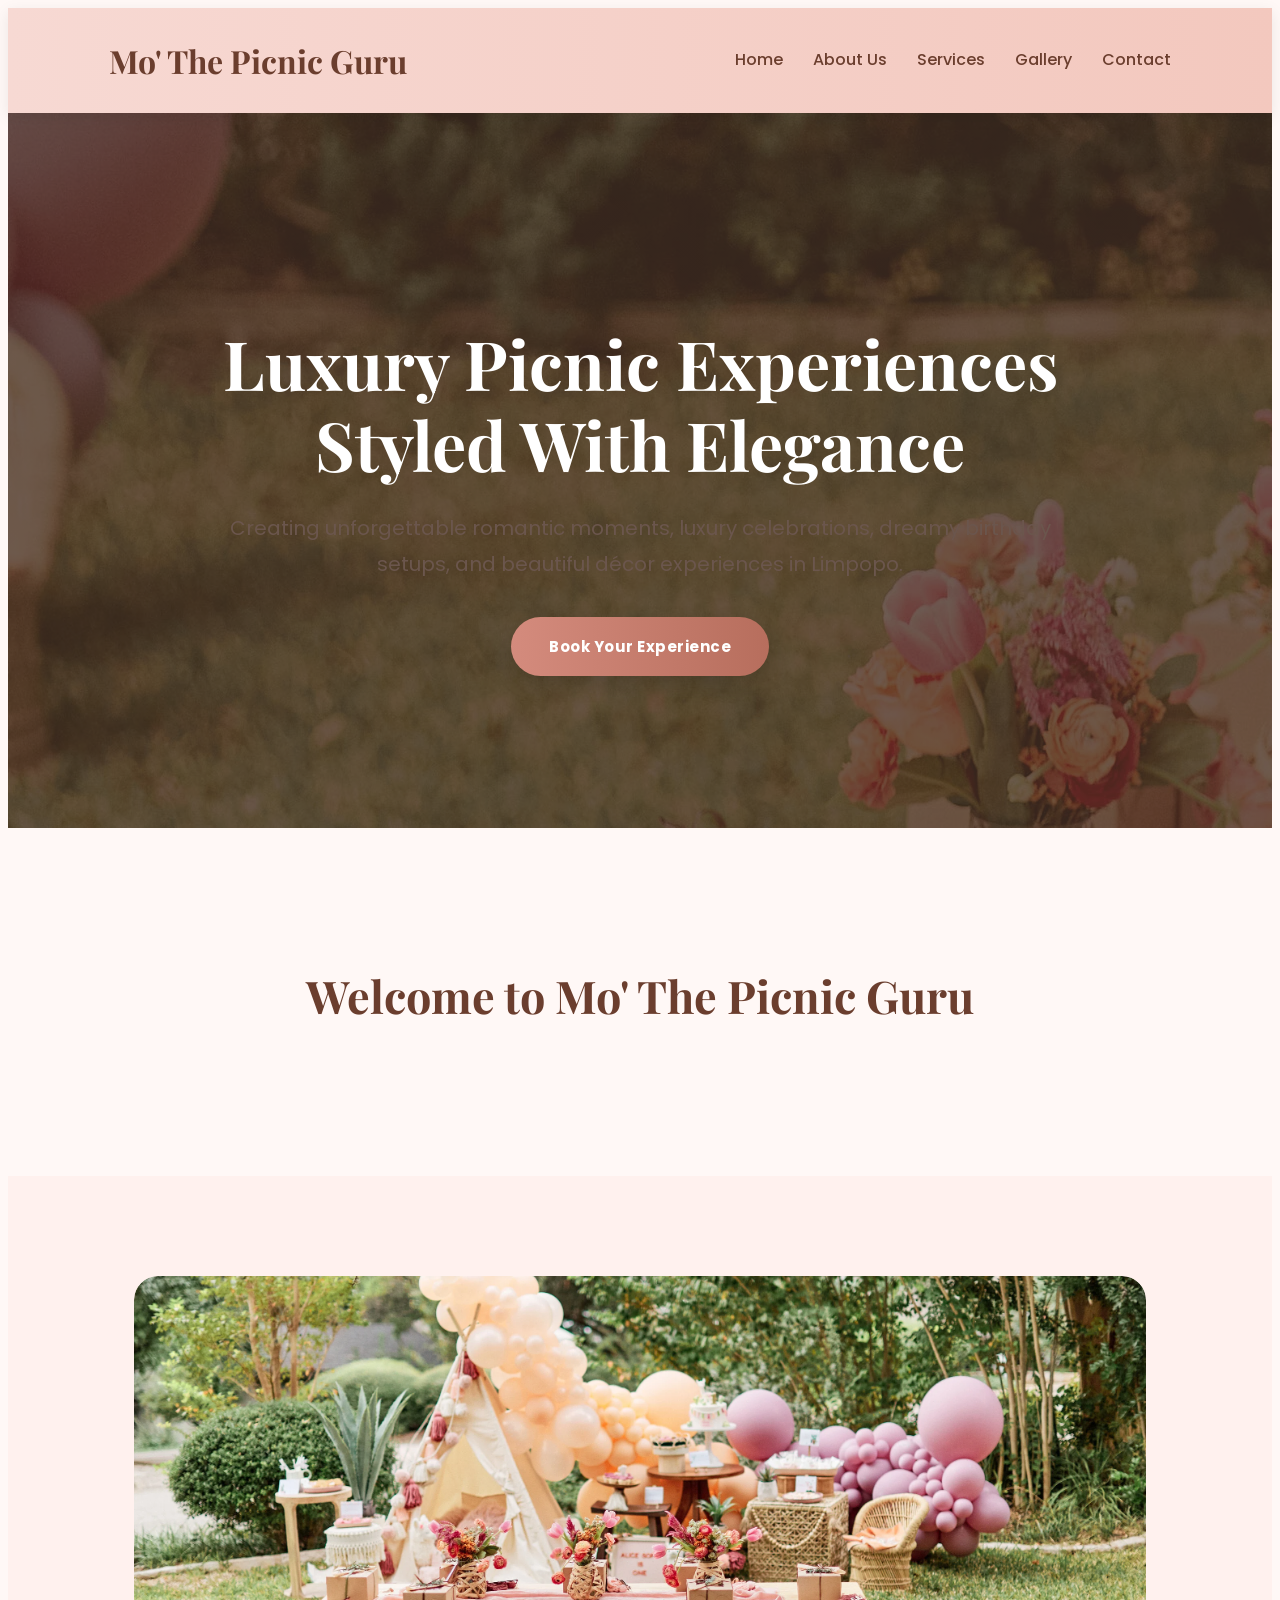
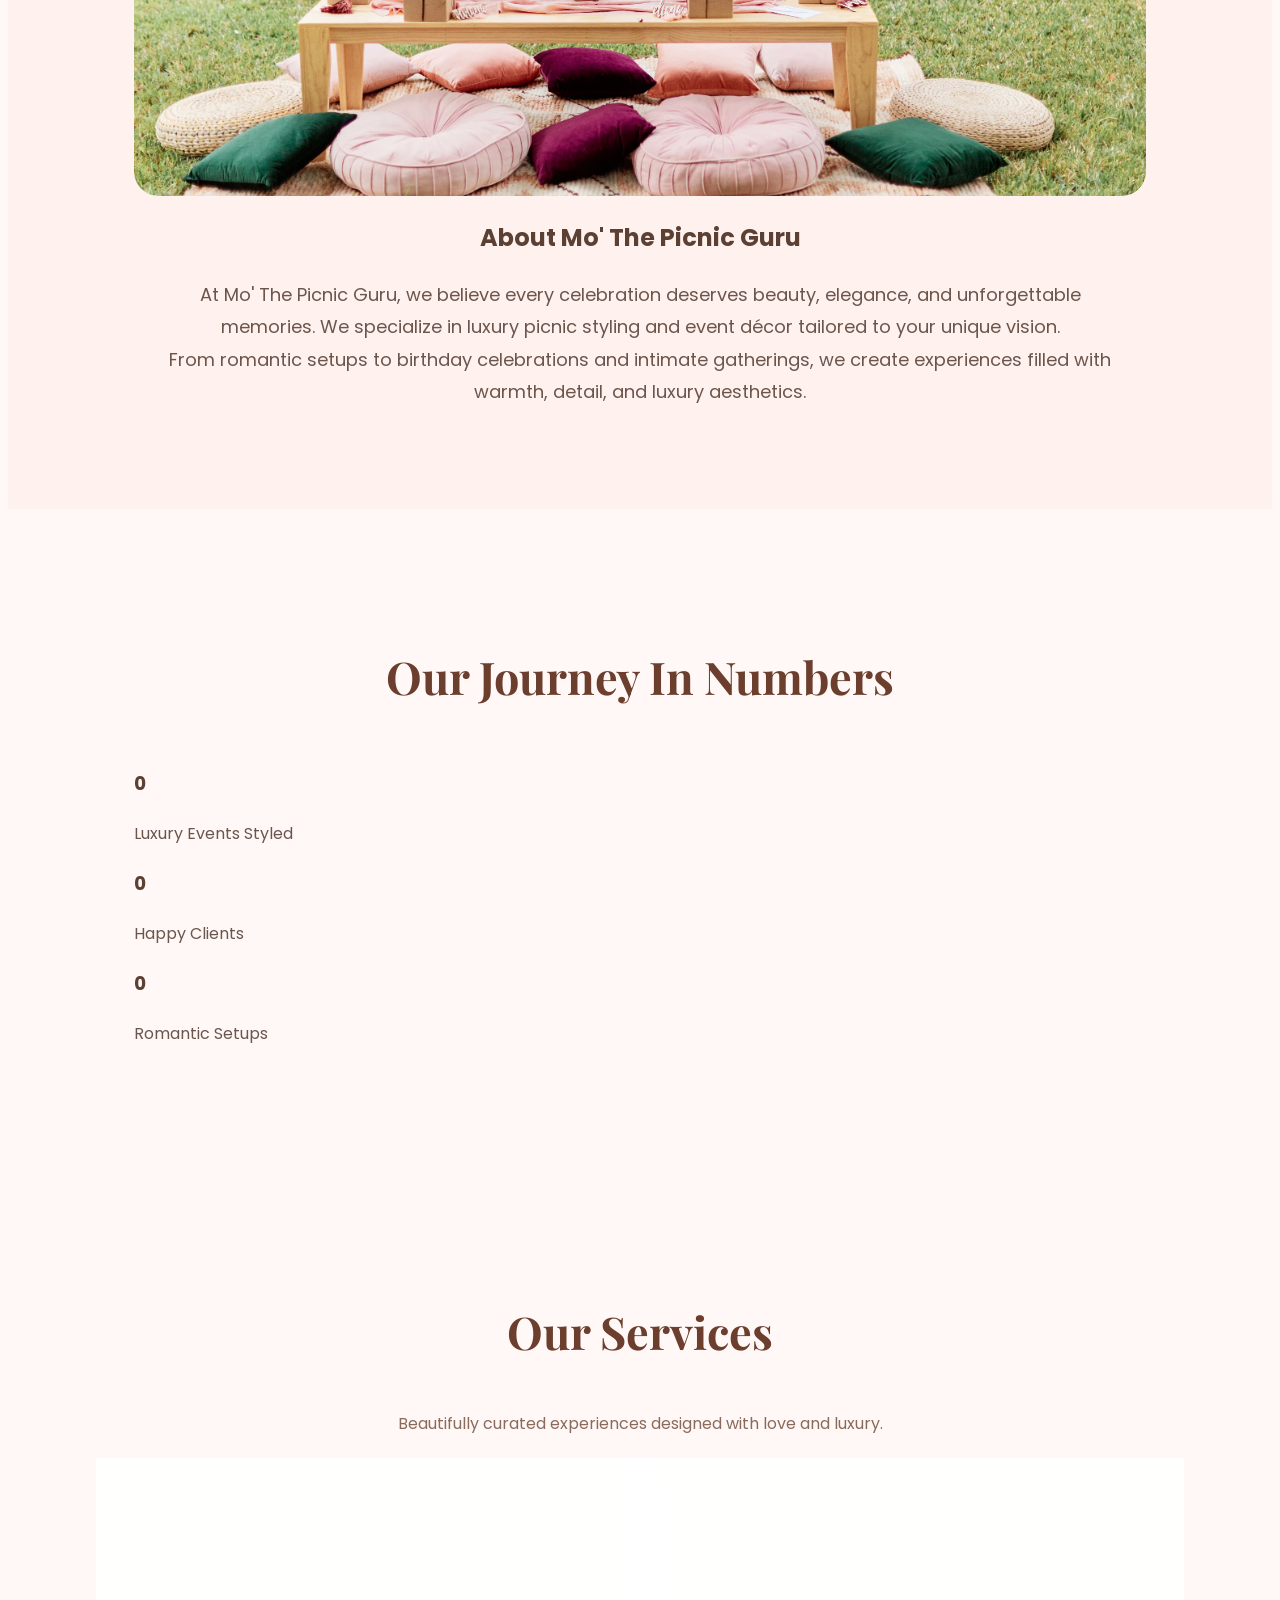
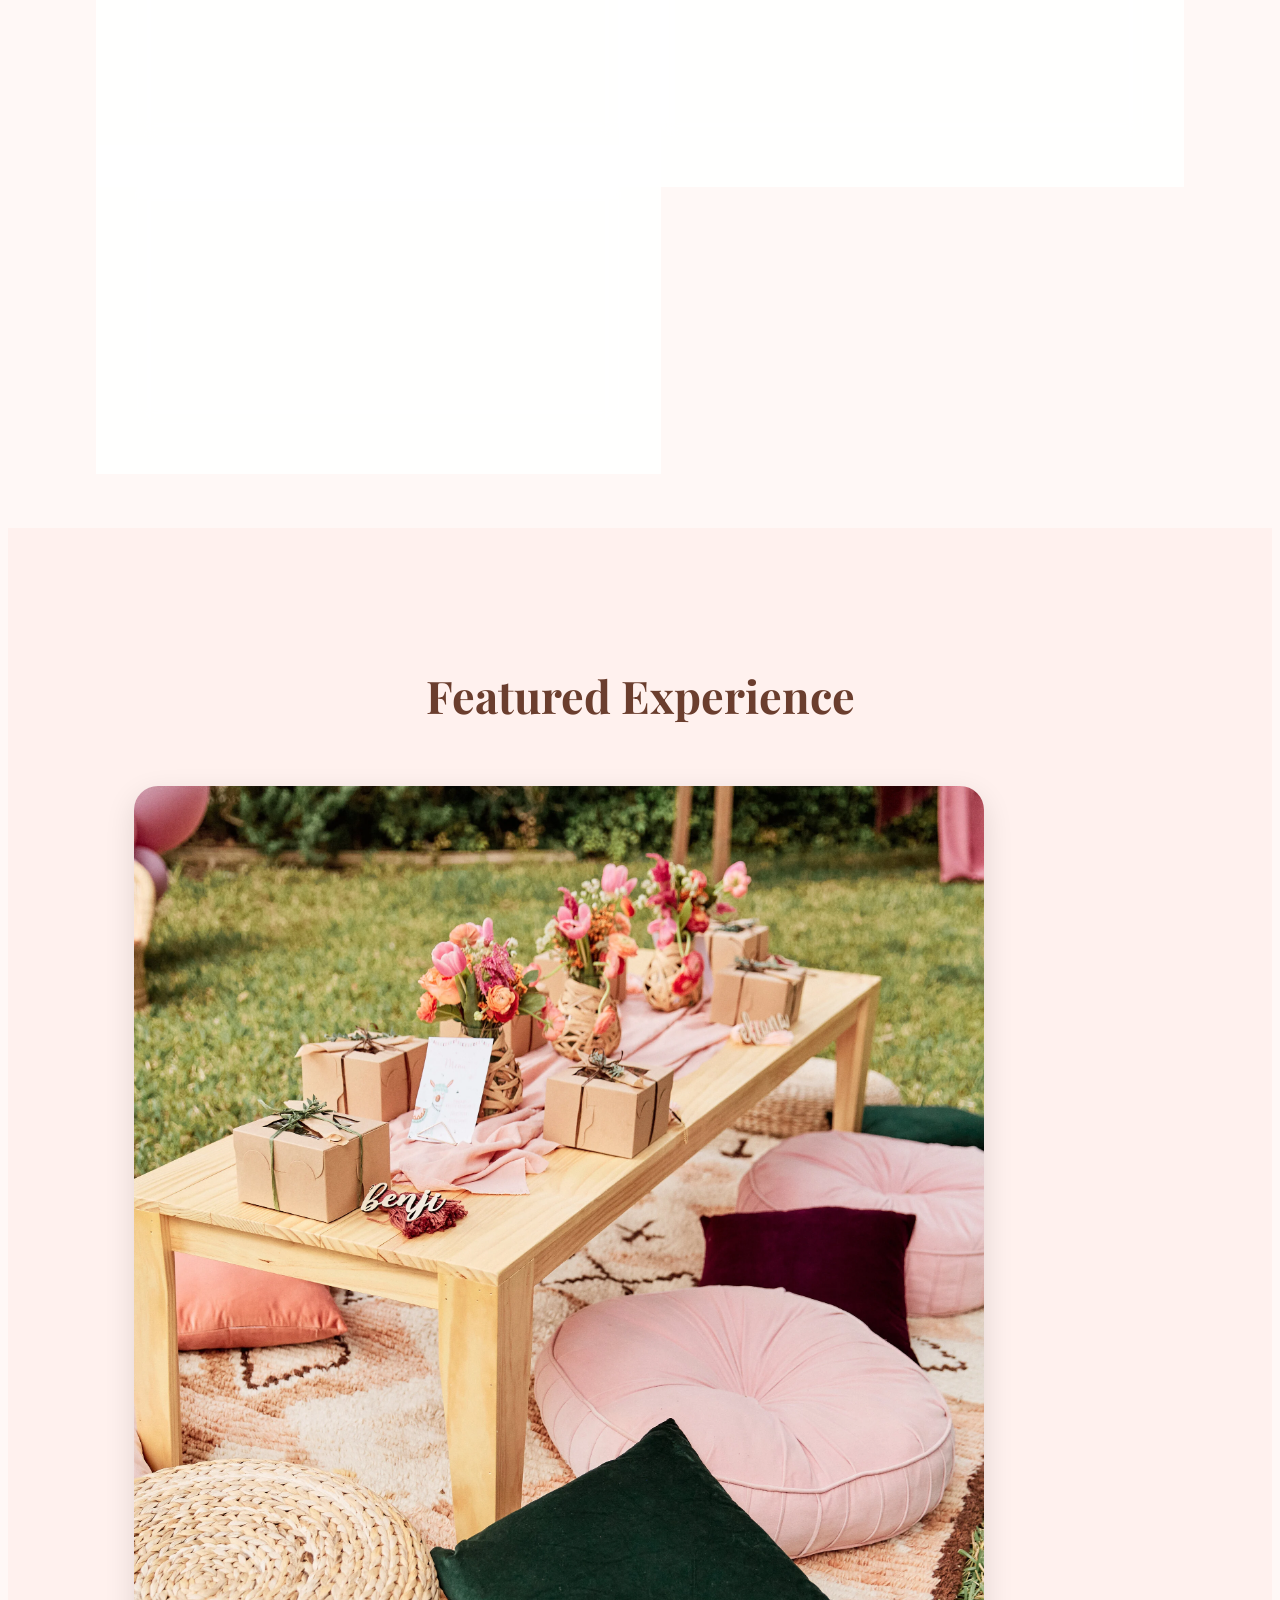
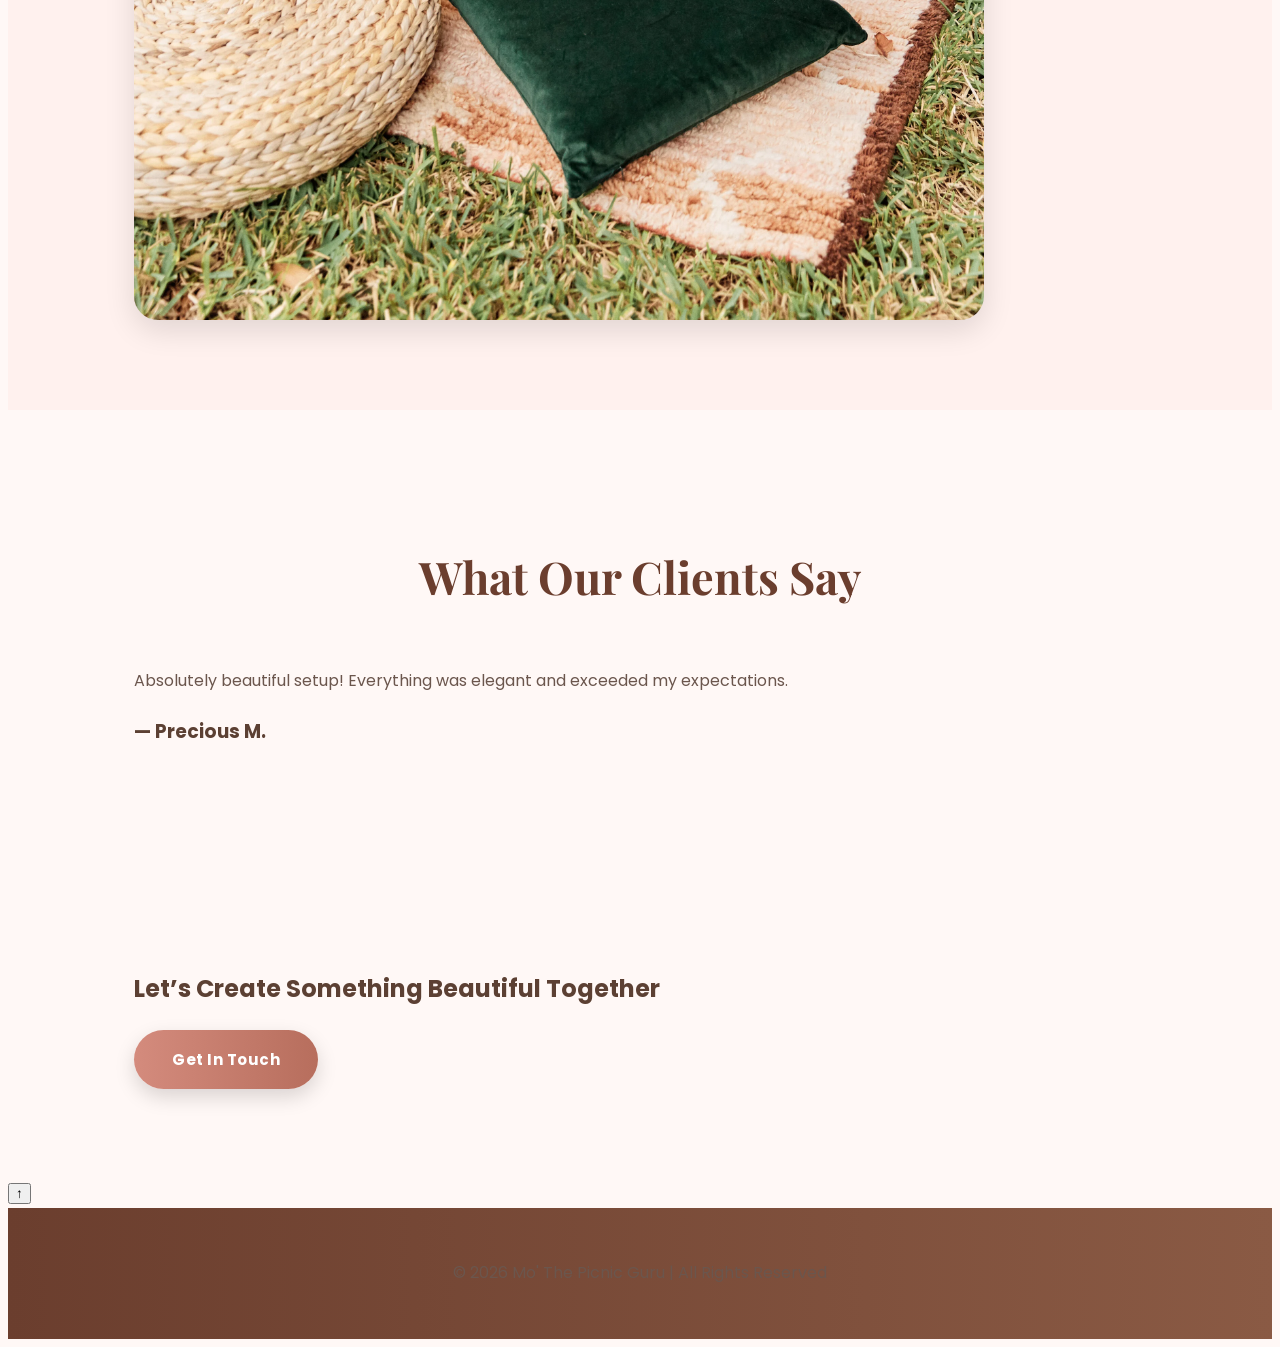
==== commit 7a1a7f99: "Update index.html" ====
--- a/index.html
+++ b/index.html
@@ -16,8 +16,7 @@
     <link rel="preconnect" href="https://fonts.googleapis.com">
     <link rel="preconnect" href="https://fonts.gstatic.com" crossorigin>
 
-    <link
-        href="https://fonts.googleapis.com/css2?family=Playfair+Display:wght@500;700&family=Poppins:wght@300;400;500;600&display=swap"
+    <link href="https://fonts.googleapis.com/css2?family=Playfair+Display:wght@500;700&family=Poppins:wght@300;400;500;600&display=swap"
         rel="stylesheet">
 </head>
 
@@ -54,7 +53,22 @@
                 dreamy birthday setups, and beautiful décor experiences in Limpopo.
             </p>
 
-            <a href="contact.html" class="hero-btn">Book Your Experience</a>
+            <a href="contact.html" class="hero-btn">
+                Book Your Experience
+            </a>
+
+        </div>
+
+    </section>
+
+    <!-- Dynamic Welcome -->
+    <section class="welcome-section">
+
+        <div class="section-title">
+
+            <h2 id="welcome-message">
+                Welcome to Mo' The Picnic Guru
+            </h2>
 
         </div>
 
@@ -64,7 +78,9 @@
     <section class="about-preview">
 
         <div class="about-image">
+
             <img src="images/picnic16.jpeg" alt="Luxury Picnic Setup">
+
         </div>
 
         <div class="about-text">
@@ -86,29 +102,88 @@
 
     </section>
 
+    <!-- Stats Section -->
+    <section class="stats-section">
+
+        <div class="section-title">
+
+            <h2>Our Journey In Numbers</h2>
+
+        </div>
+
+        <div class="stats-container">
+
+            <div class="stat-card">
+
+                <h3 class="counter" data-target="150">0</h3>
+
+                <p>Luxury Events Styled</p>
+
+            </div>
+
+            <div class="stat-card">
+
+                <h3 class="counter" data-target="100">0</h3>
+
+                <p>Happy Clients</p>
+
+            </div>
+
+            <div class="stat-card">
+
+                <h3 class="counter" data-target="50">0</h3>
+
+                <p>Romantic Setups</p>
+
+            </div>
+
+        </div>
+
+    </section>
+
     <!-- Services -->
     <section class="services-section">
 
         <div class="section-title">
+
             <h2>Our Services</h2>
-            <p>Beautifully curated experiences designed with love and luxury.</p>
+
+            <p>
+                Beautifully curated experiences designed with love and luxury.
+            </p>
+
         </div>
 
         <div class="services-container">
 
             <div class="service-card">
+
                 <h3>Luxury Picnics</h3>
-                <p>Elegant picnic experiences for couples, friends, and families.</p>
+
+                <p>
+                    Elegant picnic experiences for couples, friends, and families.
+                </p>
+
             </div>
 
             <div class="service-card">
+
                 <h3>Romantic Setups</h3>
-                <p>Dreamy proposal, anniversary, and date night experiences.</p>
+
+                <p>
+                    Dreamy proposal, anniversary, and date night experiences.
+                </p>
+
             </div>
 
             <div class="service-card">
+
                 <h3>Birthday Celebrations</h3>
-                <p>Luxury birthday décor and beautifully styled celebrations.</p>
+
+                <p>
+                    Luxury birthday décor and beautifully styled celebrations.
+                </p>
+
             </div>
 
         </div>
@@ -119,11 +194,15 @@
     <section class="gallery-preview">
 
         <div class="section-title">
+
             <h2>Featured Experience</h2>
+
         </div>
 
         <div class="gallery-image">
+
             <img src="images/picnic6.jpeg" alt="Luxury Picnic Experience">
+
         </div>
 
     </section>
@@ -132,25 +211,23 @@
     <section class="testimonials">
 
         <div class="section-title">
+
             <h2>What Our Clients Say</h2>
+
         </div>
 
         <div class="testimonial-container">
 
             <div class="testimonial-card">
-                <p>
-                    “Absolutely beautiful setup! Everything was elegant and exceeded my expectations.”
-                </p>
-
-                <h3>— Precious M.</h3>
-            </div>
-
-            <div class="testimonial-card">
-                <p>
-                    “Professional service, stunning décor, and such attention to detail. Highly recommended!”
-                </p>
-
-                <h3>— Lerato K.</h3>
+
+                <p id="testimonial-text">
+                    Absolutely beautiful setup! Everything was elegant and exceeded my expectations.
+                </p>
+
+                <h3 id="testimonial-name">
+                    — Precious M.
+                </h3>
+
             </div>
 
         </div>
@@ -162,9 +239,16 @@
 
         <h2>Let’s Create Something Beautiful Together</h2>
 
-        <a href="contact.html" class="hero-btn">Get In Touch</a>
-
-    </section>
+        <a href="contact.html" class="hero-btn">
+            Get In Touch
+        </a>
+
+    </section>
+
+    <!-- Back To Top Button -->
+    <button id="topBtn">
+        ↑
+    </button>
 
     <!-- Footer -->
     <footer>
@@ -173,7 +257,8 @@
 
     </footer>
 
+    <script src="js/script.js"></script>
+
 </body>
 
 </html>
-```
--- a/css/style.css
+++ b/css/style.css
@@ -529,3 +529,423 @@
     transition: 0.4s ease;
 }
 ```
+/* =========================
+   ACTIVE NAV LINK
+========================= */
+
+.nav-links a.active{
+
+    color: #b76e5d;
+
+    font-weight: 600;
+}
+
+/* =========================
+   HERO OVERLAYS
+========================= */
+
+.hero-overlay,
+.about-hero-overlay,
+.services-overlay,
+.gallery-overlay,
+.contact-overlay{
+
+    position: absolute;
+
+    inset: 0;
+
+    background: rgba(68, 48, 37, 0.55);
+}
+
+/* =========================
+   HERO SECTIONS
+========================= */
+
+.hero-section,
+.about-hero,
+.services-hero,
+.gallery-hero,
+.contact-hero{
+
+    position: relative;
+
+    min-height: 75vh;
+
+    display: flex;
+
+    justify-content: center;
+
+    align-items: center;
+
+    text-align: center;
+
+    overflow: hidden;
+
+    background-size: cover;
+
+    background-position: center;
+}
+
+/* Homepage Hero */
+
+.hero-section{
+
+    background:
+    linear-gradient(rgba(68,48,37,0.5), rgba(68,48,37,0.5)),
+    url('../images/picnic6.jpeg');
+}
+
+/* About Hero */
+
+.about-hero{
+
+    background:
+    linear-gradient(rgba(68,48,37,0.5), rgba(68,48,37,0.5)),
+    url('../images/picnic7.jpeg');
+}
+
+/* Services Hero */
+
+.services-hero{
+
+    background:
+    linear-gradient(rgba(68,48,37,0.5), rgba(68,48,37,0.5)),
+    url('../images/picnic11.jpeg');
+}
+
+/* Gallery Hero */
+
+.gallery-hero{
+
+    background:
+    linear-gradient(rgba(68,48,37,0.5), rgba(68,48,37,0.5)),
+    url('../images/picnic16.jpeg');
+}
+
+/* Contact Hero */
+
+.contact-hero{
+
+    background:
+    linear-gradient(rgba(68,48,37,0.5), rgba(68,48,37,0.5)),
+    url('../images/picnic12.jpeg');
+}
+
+/* =========================
+   HERO CONTENT
+========================= */
+
+.hero-content,
+.about-hero-content,
+.services-hero-content,
+.gallery-hero-content,
+.contact-hero-content{
+
+    position: relative;
+
+    z-index: 2;
+
+    color: white;
+
+    max-width: 850px;
+
+    padding: 20px;
+}
+
+.hero-content h1,
+.about-hero-content h1,
+.services-hero-content h1,
+.gallery-hero-content h1,
+.contact-hero-content h1{
+
+    font-size: 68px;
+
+    line-height: 1.2;
+
+    margin-bottom: 25px;
+
+    font-family: 'Playfair Display', serif;
+}
+
+.hero-content p,
+.about-hero-content p,
+.services-hero-content p,
+.gallery-hero-content p,
+.contact-hero-content p{
+
+    font-size: 20px;
+}
+
+/* =========================
+   IMAGE CROPPING FIX
+========================= */
+
+img{
+
+    display: block;
+}
+
+/* ALL custom section images */
+
+.about-image img,
+.story-image img,
+.intro-image img,
+.feature-image img,
+.gallery-image img,
+.contact-image{
+
+    width: 100%;
+
+    height: 100%;
+
+    object-fit: cover;
+
+    border-radius: 24px;
+
+    box-shadow: 0px 10px 30px rgba(0,0,0,0.12);
+}
+
+/* =========================
+   SPLIT LAYOUTS
+========================= */
+
+.about-grid,
+.story-container,
+.services-intro,
+.feature-section,
+.contact-container,
+.contact-intro{
+
+    display: grid;
+
+    grid-template-columns: repeat(auto-fit, minmax(320px, 1fr));
+
+    gap: 50px;
+
+    align-items: center;
+}
+
+/* =========================
+   IMAGE HOLDERS
+========================= */
+
+.about-image,
+.story-image,
+.intro-image,
+.feature-image{
+
+    height: 520px;
+
+    overflow: hidden;
+
+    border-radius: 24px;
+}
+
+/* =========================
+   CONTACT SECTION
+========================= */
+
+.contact-section{
+
+    background: #fff8f6;
+}
+
+.contact-card{
+
+    background: white;
+
+    padding: 40px;
+
+    border-radius: 24px;
+
+    box-shadow: 0px 8px 25px rgba(0,0,0,0.08);
+}
+
+.contact-image{
+
+    height: 320px;
+
+    margin-bottom: 30px;
+}
+
+/* =========================
+   WHY US CARDS
+========================= */
+
+.why-us-container{
+
+    display: grid;
+
+    grid-template-columns: repeat(auto-fit, minmax(250px, 1fr));
+
+    gap: 30px;
+
+    margin-top: 40px;
+}
+
+.why-card{
+
+    background: white;
+
+    padding: 35px;
+
+    border-radius: 22px;
+
+    text-align: center;
+
+    box-shadow: 0px 8px 20px rgba(0,0,0,0.08);
+
+    transition: 0.4s ease;
+}
+
+.why-card:hover{
+
+    transform: translateY(-8px);
+}
+
+.why-card h3{
+
+    color: #b76e5d;
+
+    margin-bottom: 15px;
+
+    font-family: 'Playfair Display', serif;
+}
+
+/* =========================
+   GALLERY IMPROVEMENTS
+========================= */
+
+.gallery-container{
+
+    grid-template-columns: repeat(auto-fit, minmax(340px, 1fr));
+}
+
+.gallery-card{
+
+    position: relative;
+
+    overflow: hidden;
+}
+
+.gallery-card img{
+
+    width: 100%;
+
+    height: 380px;
+
+    object-fit: cover;
+
+    object-position: center;
+
+    transition: 0.6s ease;
+}
+
+.gallery-card:hover img{
+
+    transform: scale(1.06);
+}
+
+.gallery-info{
+
+    background: white;
+}
+
+/* =========================
+   SECTION SPACING
+========================= */
+
+.about-preview,
+.services-section,
+.gallery-section,
+.contact-section,
+.social-section{
+
+    padding-top: 100px;
+
+    padding-bottom: 100px;
+}
+
+/* =========================
+   LUXURY TEXT COLORS
+========================= */
+
+p{
+
+    color: #6b564d;
+}
+
+.section-title p{
+
+    margin-top: 15px;
+
+    color: #8a6a5a;
+}
+
+/* =========================
+   BUTTON ENHANCEMENT
+========================= */
+
+.hero-btn{
+
+    border: none;
+
+    cursor: pointer;
+
+    font-size: 15px;
+
+    letter-spacing: 0.5px;
+}
+
+/* =========================
+   MOBILE RESPONSIVE
+========================= */
+
+@media(max-width: 768px){
+
+    .hero-content h1,
+    .about-hero-content h1,
+    .services-hero-content h1,
+    .gallery-hero-content h1,
+    .contact-hero-content h1{
+
+        font-size: 42px;
+    }
+
+    .about-image,
+    .story-image,
+    .intro-image,
+    .feature-image{
+
+        height: 350px;
+    }
+
+    .gallery-card img{
+
+        height: 300px;
+    }
+
+    .contact-image{
+
+        height: 250px;
+    }
+
+    .services-container,
+    .gallery-container,
+    .why-us-container{
+
+        gap: 25px;
+    }
+}
+/* =========================
+   PERFORMANCE + MOTION FIXES
+========================= */
+
+section {
+    will-change: transform, opacity;
+}
+
+.gallery-card img,
+.hero-btn {
+    will-change: transform;
+}
